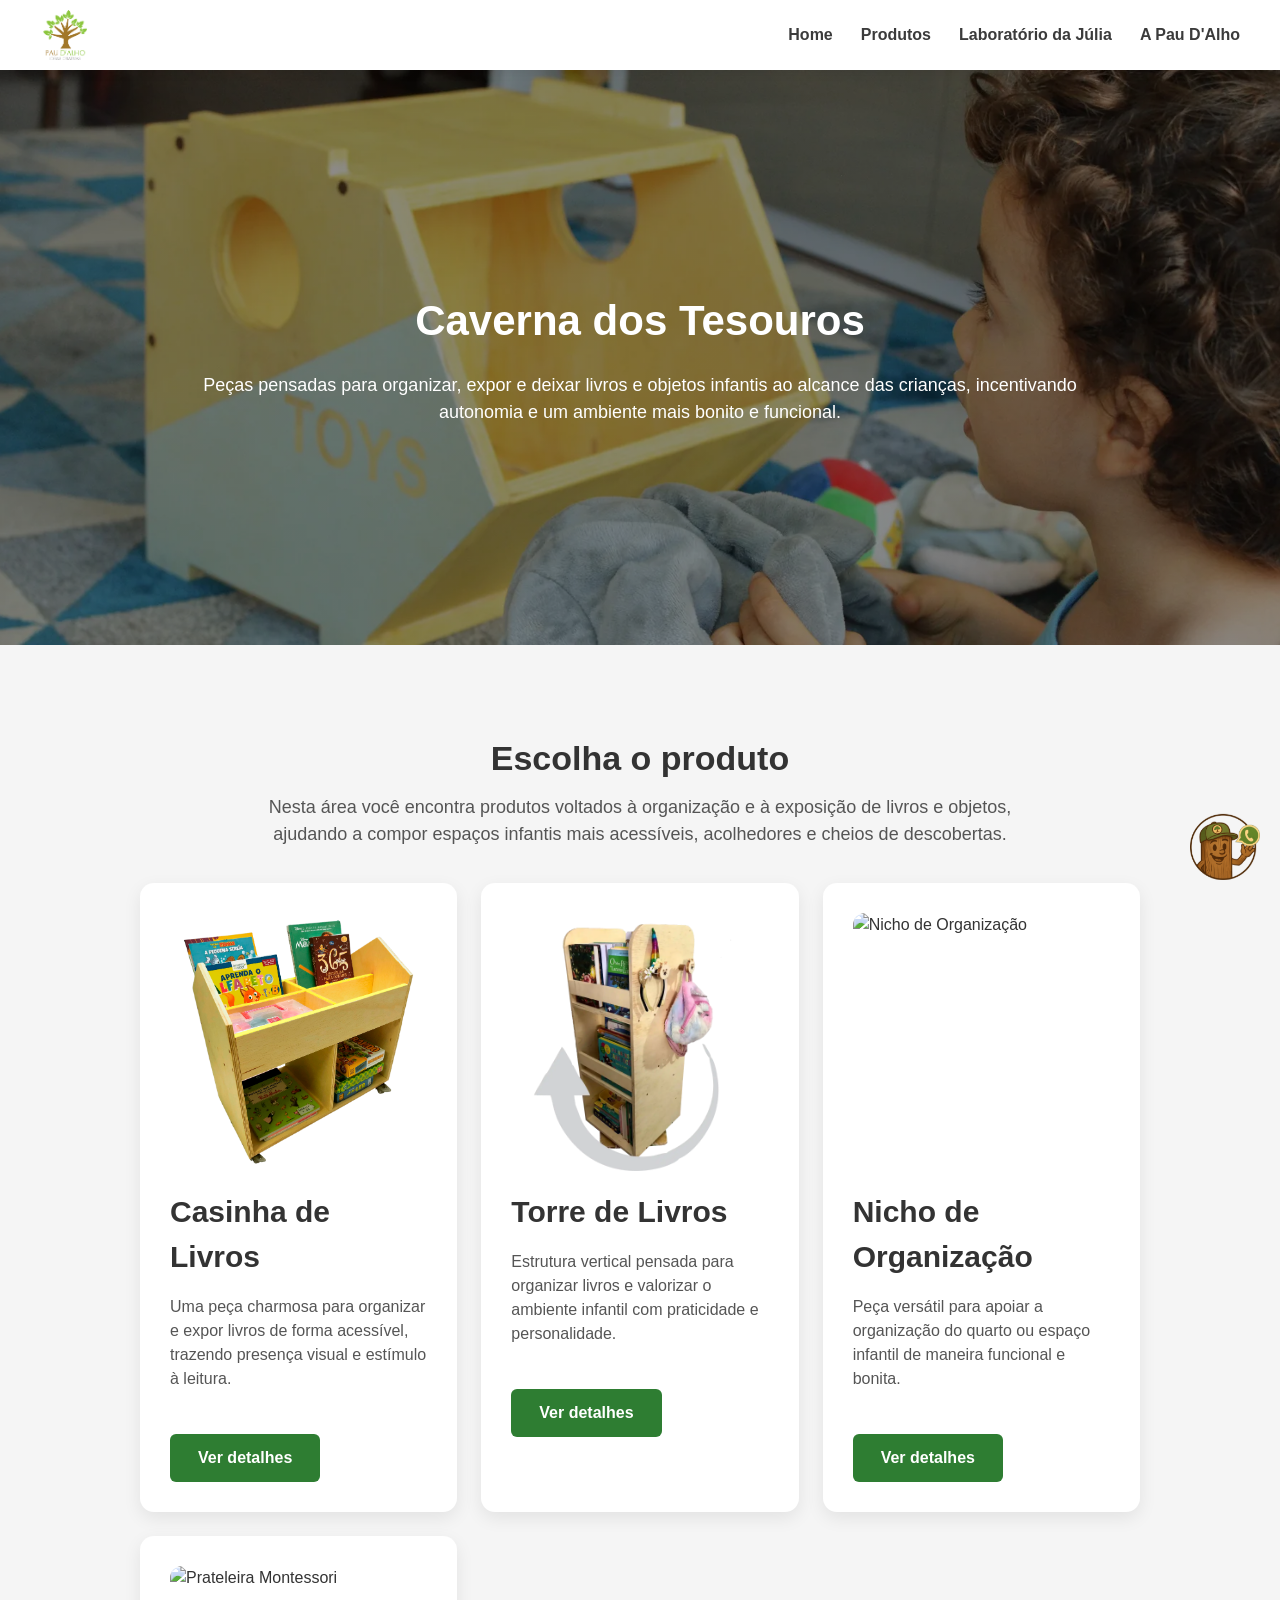
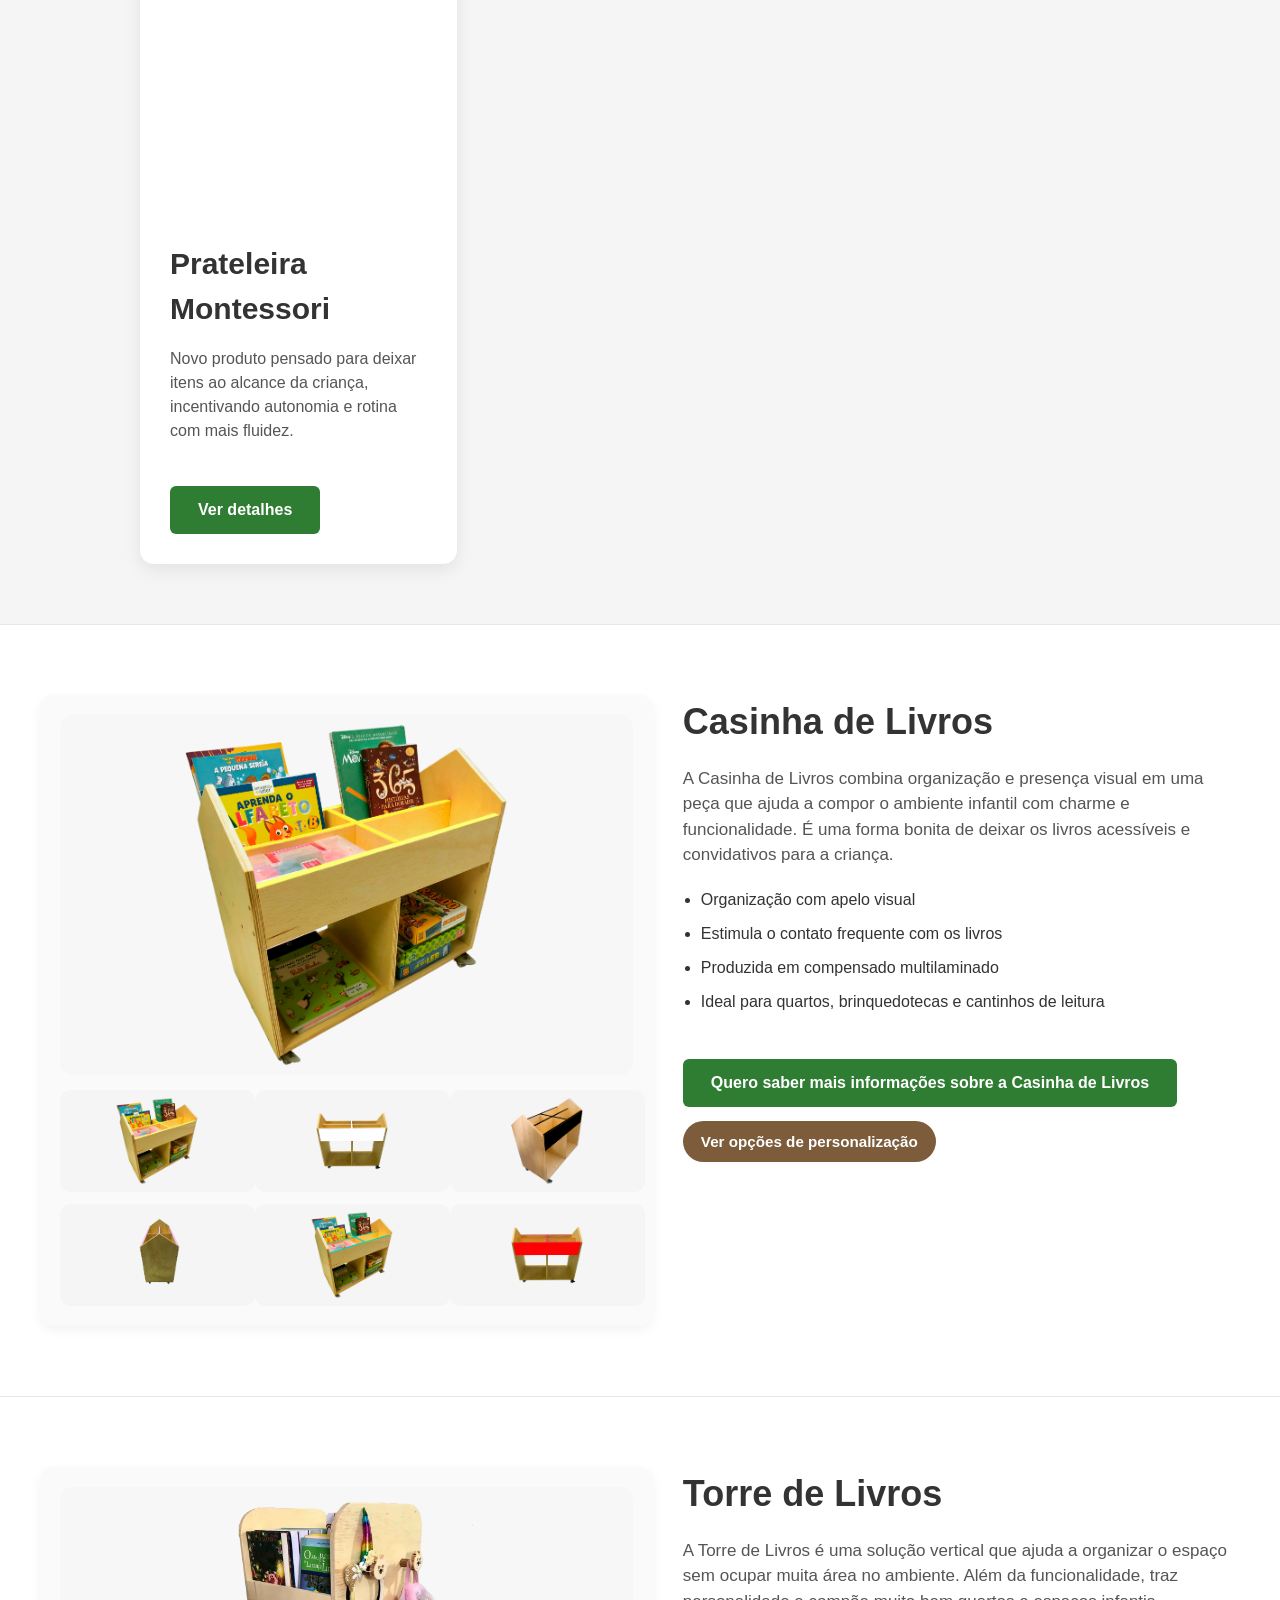
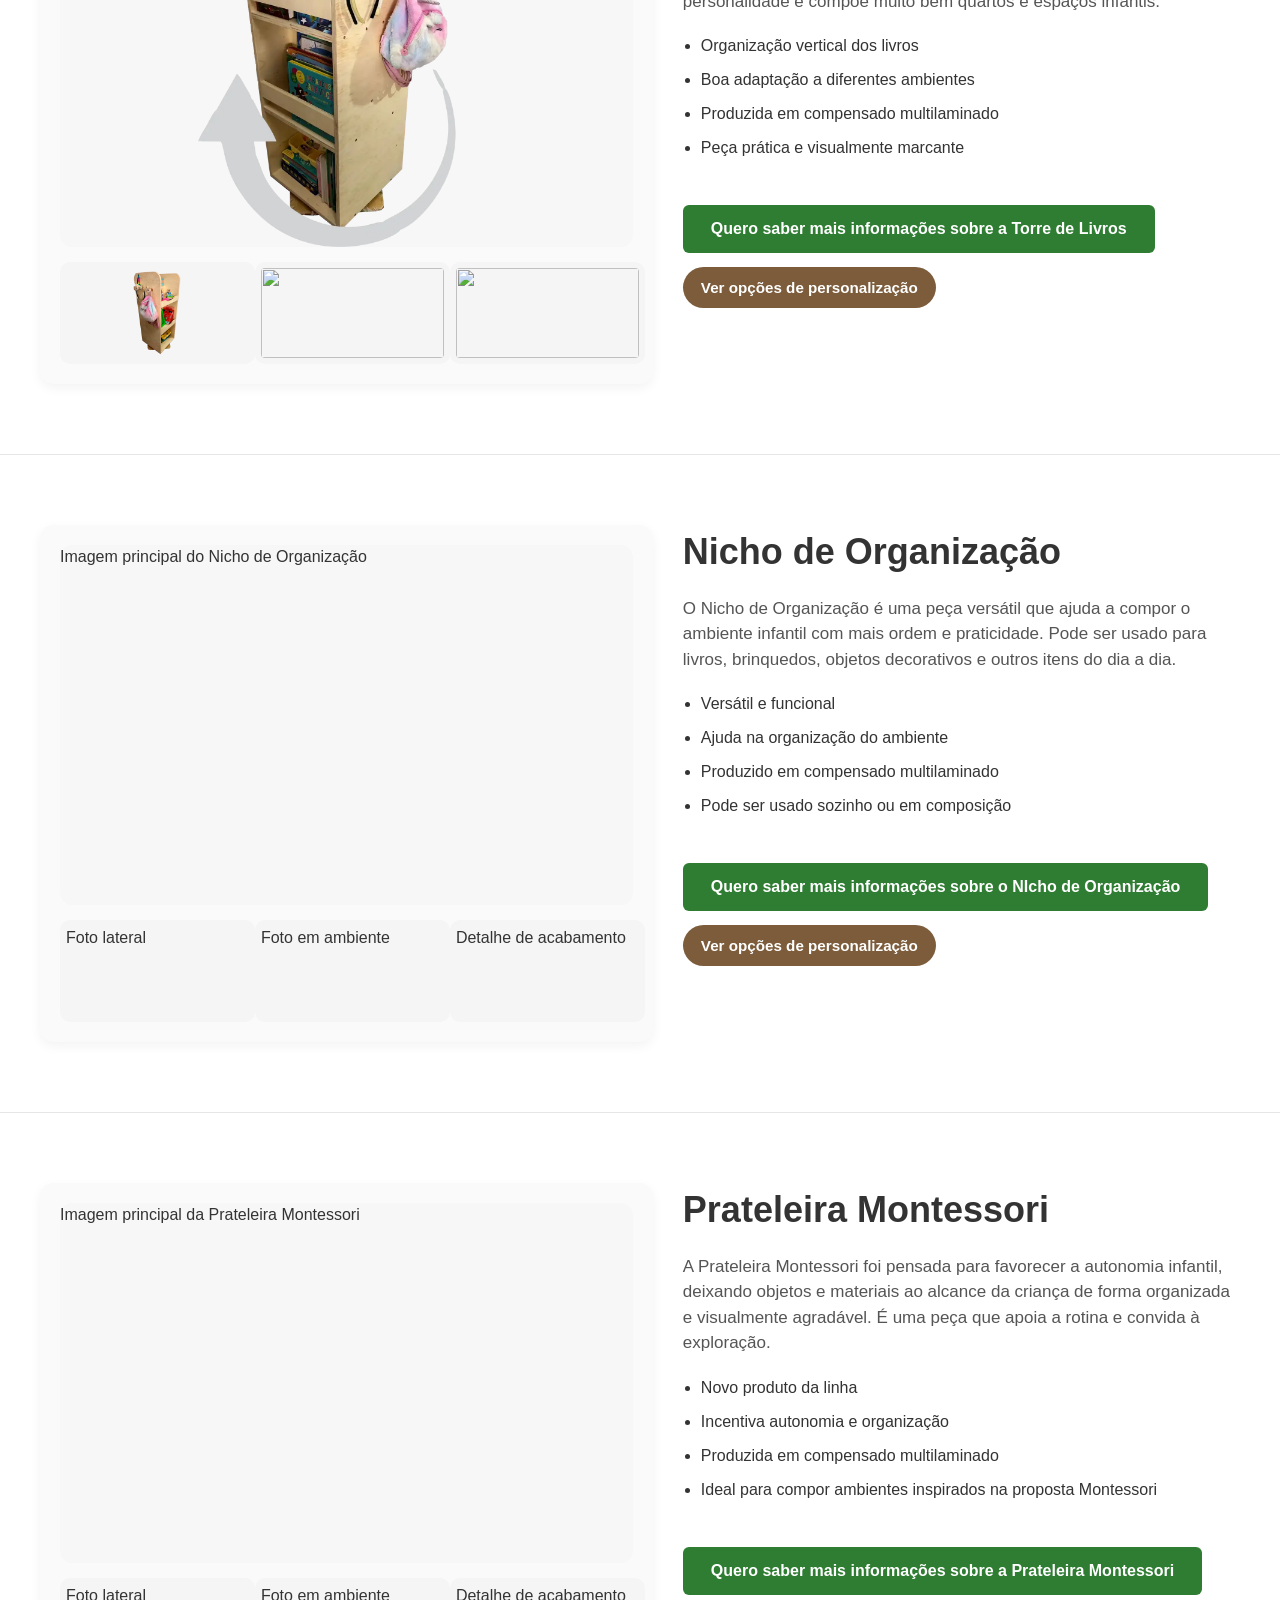
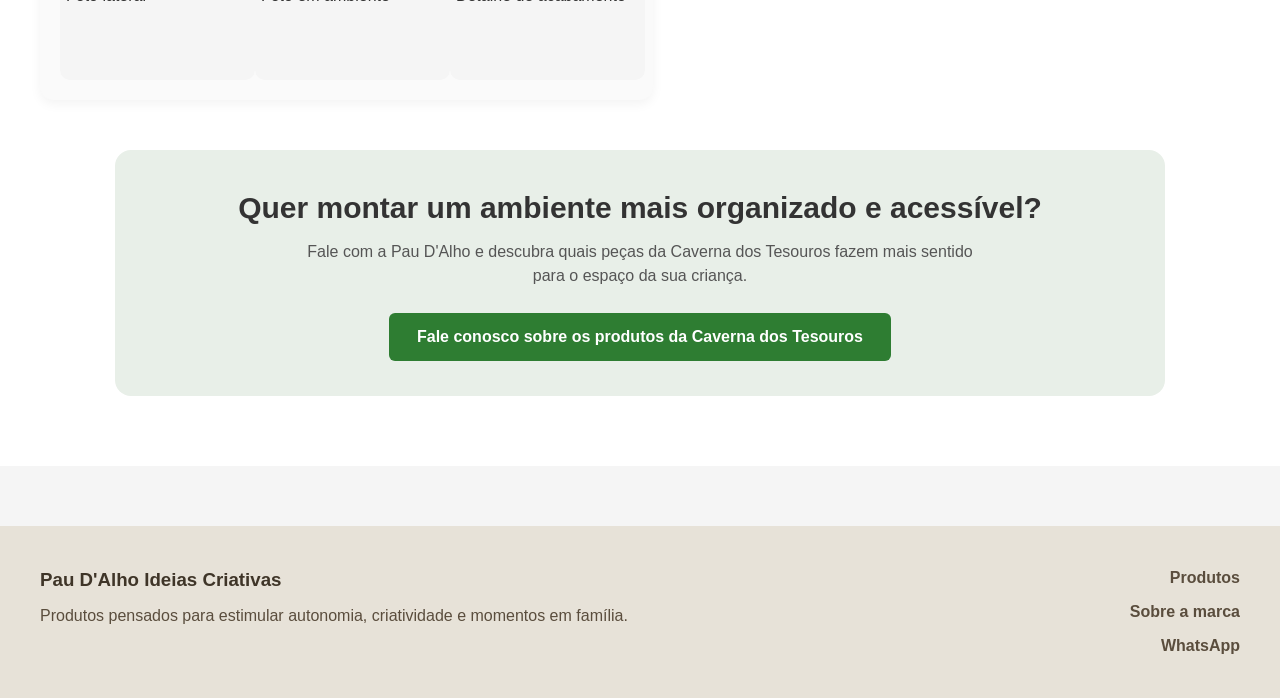
==== caverna.html @ 848c1960 "Update caverna.html" ====
<!DOCTYPE html>
<html lang="pt-BR">

<head>
<meta charset= "UTF-8">
<meta name="viewport" content="width=device-width, initial-scale=1.0">
<title>Caverna dos Tesouros | Pau D'Alho</title>
<link rel="stylesheet" href="assets/css/style.css">
</head>

<body>

<!-- INÍCIO: SUBSTITUI O HEADER ANTIGO -->
<div id="site-header"></div>
<!-- FIM: SUBSTITUI O HEADER ANTIGO -->

<section class="hero hero-caverna">
<div class="hero-texto">
  <h1>Caverna dos Tesouros</h1>
<p>Peças pensadas para organizar, expor e deixar livros e objetos infantis ao alcance das crianças, incentivando autonomia e um ambiente mais bonito e funcional.</p>
</section>

<section class="secao">
<h2>Escolha o produto</h2>
<p class="secao-intro">Nesta área você encontra produtos voltados à organização e à exposição de livros e objetos, ajudando a compor espaços infantis mais acessíveis, acolhedores e cheios de descobertas.</p>

<div class="grid-modelos">

<div class="modelo-card">
<img src="assets/images/caverna/casinha_livros.webp" alt="Casinha de Livros" class="modelo-img">
<h3>Casinha de Livros</h3>
<p>Uma peça charmosa para organizar e expor livros de forma acessível, trazendo presença visual e estímulo à leitura.</p>
<a class="botao" href="#casinha-livros">Ver detalhes</a>
</div>

<div class="modelo-card">
<img src="assets/images/caverna/torre_livros.webp" alt="Torre de Livros" class="modelo-img">
<h3>Torre de Livros</h3>
<p>Estrutura vertical pensada para organizar livros e valorizar o ambiente infantil com praticidade e personalidade.</p>
<a class="botao" href="#torre-livros">Ver detalhes</a>
</div>

<div class="modelo-card">
<img src="assets/images/caverna/nicho_organizacao.webp" alt="Nicho de Organização" class="modelo-img">
<h3>Nicho de Organização</h3>
<p>Peça versátil para apoiar a organização do quarto ou espaço infantil de maneira funcional e bonita.</p>
<a class="botao" href="#nicho-organizacao">Ver detalhes</a>
</div>

<div class="modelo-card">
<img src="assets/images/caverna/prateleira_montessori.webp" alt="Prateleira Montessori" class="modelo-img">
<h3>Prateleira Montessori</h3>
<p>Novo produto pensado para deixar itens ao alcance da criança, incentivando autonomia e rotina com mais fluidez.</p>
<a class="botao" href="#prateleira-montessori">Ver detalhes</a>
</div>

</div>
</section>

<section class="produto-detalhe" id="casinha-livros">
<div class="produto-container">

<div class="galeria">
<div class="galeria-principal">
  <img
  id="imagem-principal-casinha-livros"
  src="assets/images/caverna/casinha_livros_APam_vf.webp"
  alt="Casinha de Livros"
  </div>
</div>

<div class="galeria-miniaturas">
<img
  class="miniatura"
  src="assets/images/caverna/casinha_livros_APam_vf.webp"
  onclick="trocarImagem('imagem-principal-casinha-livros', 'assets/images/caverna/casinha_livros_APam_vf.webp')"
  alt="">  

<img
  class="miniatura"
  src="assets/images/caverna/casinha_livros_Rbr_vf.webp"
  onclick="trocarImagem('imagem-principal-casinha-livros', 'assets/images/caverna/casinha_livros_Rbr_vf.webp')"
  alt=""
>
  
<img
  class="miniatura"
  src="assets/images/caverna/casinha_livros_Rpt_vp.webp"
  onclick="trocarImagem('imagem-principal-casinha-livros', 'assets/images/caverna/casinha_livros_Rpt_vp.webp')"
  alt=""
>

<img
  class="miniatura"
  src="assets/images/caverna/casinha_livros_APros_vl.webp"
  onclick="trocarImagem('imagem-principal-casinha-livros', 'assets/images/caverna/casinha_livros_APros_vl.webp')"
  alt=""
>

<img
  class="miniatura"
  src="assets/images/caverna/casinha_livros_APvd_vf.webp"
  onclick="trocarImagem('imagem-principal-casinha-livros', 'assets/images/caverna/casinha_livros_APvd_vf.webp')"
  alt=""
>

<img
  class="miniatura"
  src="assets/images/caverna/casinha_livros_Rvm_vf.webp"
  onclick="trocarImagem('imagem-principal-casinha-livros', 'assets/images/caverna/casinha_livros_Rvm_vf.webp')"
  alt=""
>
</div>
</div>

<div class="produto-info">
<h2>Casinha de Livros</h2>
<p>A Casinha de Livros combina organização e presença visual em uma peça que ajuda a compor o ambiente infantil com charme e funcionalidade. É uma forma bonita de deixar os livros acessíveis e convidativos para a criança.</p>

<ul class="lista-destaques">
<li>Organização com apelo visual</li>
<li>Estimula o contato frequente com os livros</li>
<li>Produzida em compensado multilaminado</li>
<li>Ideal para quartos, brinquedotecas e cantinhos de leitura</li>
</ul>

<a class="botao" data-whatsapp="Olá! Quero saber mais informações sobre a Casinha de Livros.">
  Quero saber mais informações sobre a Casinha de Livros
</a>
  <button 
  class="btn-personalizacao"
  data-modal-title="Opções de personalização"
  data-modal-text="Este modelo pode receber diferentes combinações de acabamento, revestimento e fita de borda, permitindo que a peça converse melhor com o quarto da criança e com o estilo da sua casa."
  data-modal-list="Revestimentos coloridos;Fita de borda em cores selecionadas;Combinações conforme disponibilidade;Acabamento pensado para uso infantil"
>
  Ver opções de personalização
</button>  
</div>

</div>
</section>

<section class="produto-detalhe" id="torre-livros">
<div class="produto-container">

<div class="galeria">
<div class="galeria-principal">
  <img
  id="imagem-principal-torre-livros"
  src="assets/images/caverna/torre_livros.webp"
  alt="Torre de Livros">
  </div>

<div class="galeria-miniaturas">
<img
  class="miniatura"
  src="assets/images/caverna/torre_livros_det_ganchos.webp"
  onclick="trocarImagem('imagem-principal-torre-livros', 'assets/images/caverna/torre_livros_det_ganchos.webp')"
  alt="">  

<img
  class="miniatura"
  src="assets/images/caverna/torre_livros_det_lousa.webp"
  onclick="trocarImagem('imagem-principal-torre-livros', 'assets/images/caverna/torre_livros_det_lousa.webp')"
  alt=""
>
  
<img
  class="miniatura"
  src="assets/images/caverna/torre_livros_det_nichos.webp"
  onclick="trocarImagem('imagem-principal-torre-livros', 'assets/images/caverna/torre_livros_det_nichos.webp')"
  alt=""
>
</div>
</div>

<div class="produto-info">
<h2>Torre de Livros</h2>
<p>A Torre de Livros é uma solução vertical que ajuda a organizar o espaço sem ocupar muita área no ambiente. Além da funcionalidade, traz personalidade e compõe muito bem quartos e espaços infantis.</p>

<ul class="lista-destaques">
<li>Organização vertical dos livros</li>
<li>Boa adaptação a diferentes ambientes</li>
<li>Produzida em compensado multilaminado</li>
<li>Peça prática e visualmente marcante</li>
</ul>

<a class="botao" data-whatsapp="Olá! Quero saber mais informações sobre a Torre de Livros.">
  Quero saber mais informações sobre a Torre de Livros
</a>
  <button 
  class="btn-personalizacao"
  data-modal-title="Opções de personalização"
  data-modal-text="Este modelo pode receber revestimento mas proteções (guardas) dos livreiros, permitindo que a peça converse melhor com o quarto da criança e com o estilo da sua casa."
  data-modal-list="Revestimentos coloridos;Combinações conforme disponibilidade;Acabamento pensado para uso infantil"
>
  Ver opções de personalização
</button>  
</div>

</div>
</section>

<section class="produto-detalhe" id="nicho-organizacao">
<div class="produto-container">

<div class="galeria">
<div class="galeria-principal">Imagem principal do Nicho de Organização</div>

<div class="galeria-miniaturas">
<div class="miniatura">Foto lateral</div>
<div class="miniatura">Foto em ambiente</div>
<div class="miniatura">Detalhe de acabamento</div>
</div>
</div>

<div class="produto-info">
<h2>Nicho de Organização</h2>
<p>O Nicho de Organização é uma peça versátil que ajuda a compor o ambiente infantil com mais ordem e praticidade. Pode ser usado para livros, brinquedos, objetos decorativos e outros itens do dia a dia.</p>

<ul class="lista-destaques">
<li>Versátil e funcional</li>
<li>Ajuda na organização do ambiente</li>
<li>Produzido em compensado multilaminado</li>
<li>Pode ser usado sozinho ou em composição</li>
</ul>

<a class="botao" data-whatsapp="Olá! Quero saber mais informações sobre o Nicho de Organização.">
  Quero saber mais informações sobre o NIcho de Organização
</a>
  <button 
  class="btn-personalizacao"
  data-modal-title="Opções de personalização"
  data-modal-text="Este modelo pode receber diferentes combinações de acabamento, revestimento e fita de borda, permitindo que a peça converse melhor com o quarto da criança e com o estilo da sua casa."
  data-modal-list="Revestimentos coloridos;Fita de borda em cores selecionadas;Combinações conforme disponibilidade;Acabamento pensado para uso infantil"
>
  Ver opções de personalização
</button>  
</div>

</div>
</section>

<section class="produto-detalhe" id="prateleira-montessori">
<div class="produto-container">

<div class="galeria">
<div class="galeria-principal">Imagem principal da Prateleira Montessori</div>

<div class="galeria-miniaturas">
<div class="miniatura">Foto lateral</div>
<div class="miniatura">Foto em ambiente</div>
<div class="miniatura">Detalhe de acabamento</div>
</div>
</div>

<div class="produto-info">
<h2>Prateleira Montessori</h2>
<p>A Prateleira Montessori foi pensada para favorecer a autonomia infantil, deixando objetos e materiais ao alcance da criança de forma organizada e visualmente agradável. É uma peça que apoia a rotina e convida à exploração.</p>

<ul class="lista-destaques">
<li>Novo produto da linha</li>
<li>Incentiva autonomia e organização</li>
<li>Produzida em compensado multilaminado</li>
<li>Ideal para compor ambientes inspirados na proposta Montessori</li>
</ul>

<a class="botao" data-whatsapp="Olá! Quero saber mais informações sobre a Prateleira Montessori.">
  Quero saber mais informações sobre a Prateleira Montessori
</a>
 </div>
 
</div>

<div class="cta-final">
<h3>Quer montar um ambiente mais organizado e acessível?</h3>
<p>Fale com a Pau D'Alho e descubra quais peças da Caverna dos Tesouros fazem mais sentido para o espaço da sua criança.</p>
<a class="botao" data-whatsapp="Olá! Quero tirar algumas dúvidas sobre os Produtos da Caverna dos Tesouros.">
  Fale conosco sobre os produtos da Caverna dos Tesouros</a>
</div>
</section>

<!-- INÍCIO: SUBSTITUI O FOOTER ANTIGO -->
<div id="site-footer"></div>
<!-- FIM: SUBSTITUI O FOOTER ANTIGO -->
<!-- MODAL PERSONALIZAÇÃO -->
<div class="modal-personalizacao-overlay" id="modalPersonalizacao" aria-hidden="true">
  <div class="modal-personalizacao" role="dialog" aria-modal="true" aria-labelledby="modalPersonalizacaoTitulo">
    <button class="modal-personalizacao-fechar" id="fecharModalPersonalizacao" aria-label="Fechar">✕</button>

    <div class="modal-personalizacao-scroll">
      <div class="modal-personalizacao-conteudo">
        <span class="modal-personalizacao-tag">Personalização</span>
        <h3 id="modalPersonalizacaoTitulo">Opções de personalização</h3>

        <p class="modal-personalizacao-intro">
          Uma das maiores vantagens dos nossos produtos é a possibilidade de personalização. Isso ajuda a família a escolher uma versão mais alinhada ao estilo da casa e à proposta visual do ambiente.
        </p>

        <div class="modal-personalizacao-aviso">
          <strong>Regra de personalização:</strong>
          quando o produto possui <strong>revestimento</strong>, a <strong>fita de borda acompanha a mesma cor</strong>.
          Quando o produto é feito <strong>sem revestimento</strong>, a cor da <strong>fita de borda</strong> pode ser escolhida separadamente.
        </div>

        <div class="modal-bloco-cores">
          <h4>Opções de revestimento</h4>
          <p>Quando houver revestimento aplicado, estas são as cores disponíveis:</p>

          <div class="modal-swatches">
            <div class="modal-swatch">
              <div class="modal-swatch-cor" style="background:#7894db;"></div>
              <h5>Azul claro</h5>
            </div>

            <div class="modal-swatch">
              <div class="modal-swatch-cor" style="background:#e8a229;"></div>
              <h5>Amarelo alaranjado</h5>
            </div>

            <div class="modal-swatch">
              <div class="modal-swatch-cor cor-escura" style="background:#000000;"></div>
              <h5>Preto</h5>
            </div>

            <div class="modal-swatch">
              <div class="modal-swatch-cor cor-clara" style="background:#ffffff;"></div>
              <h5>Branco</h5>
            </div>

            <div class="modal-swatch">
              <div class="modal-swatch-cor" style="background:#c7417f;"></div>
              <h5>Rosa escuro</h5>
            </div>

            <div class="modal-swatch">
              <div class="modal-swatch-cor" style="background:#ab312a;"></div>
              <h5>Vermelho</h5>
            </div>
          </div>
        </div>

        <div class="modal-bloco-cores">
          <h4>Opções de fita de borda</h4>
          <p>Quando o produto for sem revestimento, estas são as cores disponíveis para a fita de borda:</p>

          <div class="modal-swatches">
            <div class="modal-swatch">
              <div class="modal-swatch-cor" style="background:#0060aa;"></div>
              <h5>Azul puro</h5>
            </div>

            <div class="modal-swatch">
              <div class="modal-swatch-cor" style="background:#f7df3c;"></div>
              <h5>Amarelo puro</h5>
            </div>

            <div class="modal-swatch">
              <div class="modal-swatch-cor cor-escura" style="background:#000000;"></div>
              <h5>Preto</h5>
            </div>

            <div class="modal-swatch">
              <div class="modal-swatch-cor cor-clara" style="background:#ffffff;"></div>
              <h5>Branco</h5>
            </div>

            <div class="modal-swatch">
              <div class="modal-swatch-cor" style="background:#cbb9c1;"></div>
              <h5>Rosa claro</h5>
            </div>

            <div class="modal-swatch">
              <div class="modal-swatch-cor" style="background:#83beb9;"></div>
              <h5>Verde</h5>
            </div>

            <div class="modal-swatch">
              <div class="modal-swatch-cor" style="background:#ab312a;"></div>
              <h5>Vermelho</h5>
            </div>
           
</div>
           <div class="modal-bloco-cores">
  <h4>Opção de lousa (quadro negro) - opção disponível somente para o produto Torre de Aprendizagem</h4>

  <p>
    A torre também pode receber a pintura do mural com tinta de quadro negro,
    transformando essa área em uma lousa funcional para desenho e escrita.
  </p>

  <p>
    Essa personalização traz ainda mais possibilidades de uso no dia a dia,
    incentivando a criatividade e a participação da criança nos momentos de
    brincadeira e rotina.
  </p>

  <div class="modal-personalizacao-aviso">
    A lousa pode ser combinada com qualquer acabamento: torre sem cor,
    com fita de borda ou com revestimento.
  </div>
          </div>
        </div>
      </div>
    </div>
  </div>
</div>
 <!-- WHATSAPP FLUTUANTE -->
<a class="whatsapp" data-whatsapp="Olá! Vim pela página Caverna dos Tesouros e quero saber mais sobre os produtos.">
  <img src="assets/images/interface/toco-whatsapp.png" alt="Falar no WhatsApp">
</a>

<script src="assets/js/script.js"></script>

</body>
</html>
---- assets/css/style.css ----
body{
  margin:0;
  font-family:Arial, Helvetica, sans-serif;
  background:#f5f5f5;
  color:#333;
  line-height:1.5;
}

/* HEADER */

.site-header {
  background: #ffffff;
  box-shadow: 0 2px 10px rgba(0, 0, 0, 0.08);
  position: sticky;
  top: 0;
  z-index: 1000;
}

.header-container {
  max-width: 1200px;
  margin: 0 auto;
  padding: 0 20px;
  display: flex;
  align-items: center;
  justify-content: space-between;
  min-height: 70px;
}

.logo {
  display: flex;
  align-items: center;
  text-decoration: none;
}

.logo img {
  width: 50px;
  height: 50px;
  object-fit: contain;
  display: block;
}

.site-nav ul {
  display: flex;
  align-items: center;
  gap: 28px;
  list-style: none;
  margin: 0;
  padding: 0;
}

.site-nav a {
  text-decoration: none;
  color: #3b3b3b;
  font-weight: 600;
}

.site-nav a:hover {
  opacity: 0.7;
}

.menu-toggle {
  display: none;
  background: none;
  border: none;
  font-size: 28px;
  cursor: pointer;
  color: #3b3b3b;
}

/* FOOTER */

.site-footer {
  background: #e7e2d8;
  padding: 40px 0;
  margin-top: 60px;
}

.footer-container {
  max-width: 1200px;
  margin: 0 auto;
  padding: 0 20px;
  display: flex;
  justify-content: space-between;
  align-items: flex-start;
  gap: 30px;
  flex-wrap: wrap;
}

.footer-brand h3 {
  margin: 0 0 10px 0;
  color: #3f3528;
}

.footer-brand p {
  color: #5a4d3d;
  margin: 0;
}

.footer-links {
  display: flex;
  flex-direction: column;
  gap: 10px;
  text-align: right;
}

.footer-links a {
  text-decoration: none;
  color: #5a4d3d;
  font-weight: 600;
  margin: 0;
}

.footer-links a:hover {
  color: #2f261d;
}

@media (max-width: 900px) {
  .menu-toggle {
    display: block;
  }

  .site-nav {
    display: none;
    position: absolute;
    top: 70px;
    right: 20px;
    background: #ffffff;
    box-shadow: 0 8px 20px rgba(0, 0, 0, 0.12);
    border-radius: 12px;
    padding: 15px;
    min-width: 240px;
  }

  .site-nav.active {
    display: block;
  }

  .site-nav ul {
    flex-direction: column;
    align-items: flex-start;
    gap: 12px;
  }

  .footer-container {
    flex-direction: column;
  }

  .footer-links {
    text-align: left;
  }
}

/* HERO */

.hero {

background-size: cover;
background-position: center 30%;

height: 55vh;

display: flex;
align-items: center;
justify-content: center;

text-align: center;
color: white;

padding: 40px;

}

/* HERO HOME */
.hero-home {
background-image: linear-gradient(
rgba(0,0,0,0.45),
rgba(0,0,0,0.45)
),
url('../images/hero-home.webp');
}
/* HERO PRODUTOS */
.hero-produtos {
background-image: linear-gradient(
rgba(0,0,0,0.45),
rgba(0,0,0,0.45)
),
url('../images/hero-produtos.webp');
}
/* HERO TORRE */
.hero-torres {
background-image: linear-gradient(
rgba(0,0,0,0.45),
rgba(0,0,0,0.45)
),
url('../images/hero-torres.webp');
}
/* HERO CLAREIRA */
.hero-clareira {
background-image: linear-gradient(
rgba(0,0,0,0.45),
rgba(0,0,0,0.45)
),
url('../images/hero-clareira.webp');
}
/* HERO CAVERNA */
.hero-caverna {
background-image: linear-gradient(
rgba(0,0,0,0.45),
rgba(0,0,0,0.45)
),
url('../images/hero-caverna.webp');
}
/* HERO TRILHA */
.hero-trilha {
background-image: linear-gradient(
rgba(0,0,0,0.45),
rgba(0,0,0,0.45)
),
url('../images/hero-trilha.webp');
}
/* HERO LABORATORIO */
.hero-laboratorio {
background-image: linear-gradient(
rgba(0,0,0,0.45),
rgba(0,0,0,0.45)
),
url('../images/hero-laboratorio.webp');
}
/* HERO SOBRE */
.hero-sobre {
background-image: linear-gradient(
rgba(0,0,0,0.45),
rgba(0,0,0,0.45)
),
url('../images/hero-sobre.webp');
}
.hero-texto{
  max-width: 900px;
  display: flex;
  flex-direction: column;
  align-items: center;
  justify-content: center;
}

.hero-texto h1{
  font-size: 42px;
  margin: 0 0 20px 0;
}

.hero-texto p{
  font-size: 18px;
  margin: 0;
}

/* BOTÕES */

.botao{
display:inline-block;
margin-top:25px;
padding:12px 28px;
background:#2e7d32;
color:white;
text-decoration:none;
border-radius:6px;
font-weight:600;
transition:0.2s;
}

.botao:hover{
opacity:0.92;
}

.botao-secundario{
display:inline-block;
margin-top:12px;
padding:10px 22px;
background:#ffffff;
color:#2e7d32;
text-decoration:none;
border-radius:6px;
font-weight:600;
border:2px solid #2e7d32;
transition:0.2s;
}

.botao-secundario:hover{
background:#f0f7f0;
}

/* SEÇÕES */

.categorias,
.secao{
padding:60px 20px;
text-align:center;
}

.secao{
max-width:1200px;
margin:auto;
}

.secao h2{
font-size:34px;
margin-bottom:10px;
}

.secao-intro{
max-width:760px;
margin:0 auto 35px auto;
font-size:18px;
color:#555;
}

/* GRID */

.grid{
display:grid;
grid-template-columns:repeat(auto-fit,minmax(220px,1fr));
gap:20px;
max-width:1100px;
margin:auto;
}

.grid-modelos{
display:grid;
grid-template-columns:repeat(auto-fit,minmax(280px,1fr));
gap:24px;
max-width:1000px;
margin:30px auto 0 auto;
}

.grid-info{
display:grid;
grid-template-columns:repeat(auto-fit,minmax(240px,1fr));
gap:20px;
max-width:1100px;
margin:30px auto 0 auto;
}

/* CARDS */

.card{
background:white;
padding:30px;
border-radius:10px;
box-shadow:0 4px 12px rgba(0,0,0,0.08);
text-decoration:none;
color:#333;
transition:0.2s;
}

.card:hover{
transform:translateY(-5px);
}

.card h3{
margin-top:0;
font-size:28px;
}

.card p{
margin-bottom:0;
}

.modelo-card{
background:white;
padding:30px;
border-radius:14px;
box-shadow:0 6px 18px rgba(0,0,0,0.08);
text-align:left;
}

.modelo-card h3{
margin-top:0;
font-size:30px;
margin-bottom:10px;
}

.modelo-card p{
color:#555;
margin-bottom:18px;
}

.modelo-placeholder{
width:100%;
height:240px;
background:#e9e9e9;
border-radius:12px;
display:flex;
align-items:center;
justify-content:center;
font-weight:700;
color:#777;
margin-bottom:20px;
text-align:center;
padding:20px;
box-sizing:border-box;
}
.modelo-img{
  width: 100%;
  max-width: 260px;
  aspect-ratio: 1 / 1;
  object-fit: cover;
  border-radius: 12px;
  display: block;
  margin: 0 auto 18px auto;
}
/* novos cards adicionados */
.card-area {
  padding: 18px;
  text-align: center;
  overflow: hidden;
}

.card-area-img {
  width: 100%;
  aspect-ratio: 1 / 1;
  object-fit: cover;
  border-radius: 10px;
  display: block;
  margin-bottom: 18px;
}

.card-area h3 {
  font-size: 24px;
  margin: 0 0 10px 0;
}

.card-area p {
  margin: 0;
  color: #555;
}
/* ^ novos cards adicionados */

/* DETALHE PRODUTO */

.produto-detalhe{
padding:70px 20px;
background:#ffffff;
border-top:1px solid #e6e6e6;
}

.produto-container{
max-width:1200px;
margin:auto;
display:grid;
grid-template-columns:1.1fr 1fr;
gap:30px;
align-items:start;
}

.galeria{
background:#fafafa;
border-radius:14px;
padding:20px;
box-shadow:0 4px 12px rgba(0,0,0,0.05);
}

.galeria-principal{
width:100%;
height:360px;
background:#f7f7f7;
border-radius:12px;
margin-bottom:15px;
}

.galeria-principal img{
  width:100%;
  height:100%;
  object-fit:contain;
  display:block;
}

.galeria-miniaturas{
display:grid;
grid-template-columns:repeat(3,1fr);
gap:12px;
}

.miniatura{
  width:100%;
  height:90px;
  object-fit:contain;
  background:#f5f5f5;
  border-radius:10px;
  cursor:pointer;
  padding:6px;
  display:block;
}

.galeria,
.produto-info{
  min-width:0;
}

.produto-info{
text-align:left;
}

.produto-info h2{
font-size:36px;
margin-top:0;
margin-bottom:10px;
}

.produto-info p{
color:#555;
font-size:17px;
}

.lista-destaques{
padding-left:18px;
margin:20px 0;
}

.lista-destaques li{
margin-bottom:10px;
}

@media (max-width: 900px){
  .produto-container{
    grid-template-columns:1fr;
  }
}

/* PREÇO PRODUTOS */
.produto-info .preco{
  font-size:18px;
  font-weight:700;
  color:#2e7d32;
  margin:0 0 4px 0;
  line-height:1.2;
}

.produto-info .preco-info{
  font-size:13px;
  color:#666;
  margin:0;
  line-height:1.4;
}
/* FICHA TÉCNICA */
.ficha-tecnica{
  max-width:1100px;
  margin:40px auto 0;
  padding:0 20px;
}

.ficha-tecnica h3{
  text-align:center;
  margin-bottom:18px;
  font-size:22px;
}

.ficha-tecnica ul{
  list-style:none;
  padding:0;
  margin:0;
  font-size:13px;
}

.ficha-tecnica li{
  display:grid;
  grid-template-columns:150px 1fr;
  gap:20px;
  padding:4px 0;
  border-bottom:1px solid #eeeeee;
  line-height:1.35;
}

.ficha-tecnica strong{
  font-weight:600;
  color:#333;
}
/* MODAL PERSONALIZAÇÃO */
/* MODAL DE PERSONALIZAÇÃO */

.modal-personalizacao-overlay {
  position: fixed;
  inset: 0;
  background: rgba(34, 29, 22, 0.58);
  display: flex;
  align-items: center;
  justify-content: center;
  padding: 20px;
  opacity: 0;
  visibility: hidden;
  pointer-events: none;
  transition: opacity 0.25s ease, visibility 0.25s ease;
  z-index: 9999;
}

.modal-personalizacao-overlay.ativo {
  opacity: 1;
  visibility: visible;
  pointer-events: auto;
}

.modal-personalizacao {
  position: relative;
  width: 100%;
  max-width: 760px;
  max-height: 88vh;
  background: #fffdf8;
  border-radius: 24px;
  border: 1px solid rgba(126, 101, 72, 0.14);
  box-shadow: 0 20px 50px rgba(0, 0, 0, 0.18);
  transform: translateY(14px) scale(0.98);
  transition: transform 0.25s ease;
  overflow: hidden;
}

.modal-personalizacao-overlay.ativo .modal-personalizacao {
  transform: translateY(0) scale(1);
}

.modal-personalizacao-scroll {
  max-height: 88vh;
  overflow-y: auto;
  padding: 32px 26px 28px;
}

.modal-personalizacao-fechar {
  position: absolute;
  top: 14px;
  right: 14px;
  width: 38px;
  height: 38px;
  border: none;
  border-radius: 50%;
  background: #efe4d2;
  color: #5f4a35;
  font-size: 18px;
  cursor: pointer;
  z-index: 2;
  transition: transform 0.2s ease, background 0.2s ease;
}

.modal-personalizacao-fechar:hover {
  transform: scale(1.05);
  background: #e6d6c2;
}

.modal-personalizacao-tag {
  display: inline-block;
  margin-bottom: 12px;
  padding: 6px 12px;
  border-radius: 999px;
  background: #efe4d2;
  color: #6a5138;
  font-size: 0.85rem;
  font-weight: 600;
}

.modal-personalizacao-conteudo h3 {
  margin: 0 0 14px;
  font-size: 1.8rem;
  line-height: 1.2;
  color: #4e3b2a;
}

.modal-personalizacao-intro {
  margin: 0 0 20px;
  line-height: 1.65;
  color: #5c5248;
}

.modal-personalizacao-aviso {
  background: #f7f2ea;
  border-left: 5px solid #b78752;
  padding: 16px 18px;
  border-radius: 12px;
  margin: 0 0 28px;
  color: #4f463f;
  line-height: 1.6;
}

.modal-bloco-cores {
  margin-top: 24px;
}

.modal-bloco-cores h4 {
  margin: 0 0 8px;
  font-size: 1.2rem;
  color: #4e3b2a;
}

.modal-bloco-cores p {
  margin: 0 0 16px;
  color: #5c5248;
  line-height: 1.5;
}

.modal-swatches {
  display: grid;
  grid-template-columns: repeat(auto-fit, minmax(120px, 1fr));
  gap: 14px;
}

.modal-swatch {
  background: #ffffff;
  border: 1px solid rgba(126, 101, 72, 0.12);
  border-radius: 14px;
  padding: 12px 10px;
  text-align: center;
  box-shadow: 0 6px 18px rgba(0, 0, 0, 0.04);
}

.modal-swatch-cor {
  width: 100%;
  height: 42px;
  border-radius: 10px;
  margin-bottom: 10px;
}

.modal-swatch-cor.cor-clara {
  border: 1px solid #ddd;
}

.modal-swatch h5 {
  margin: 0;
  font-size: 0.92rem;
  line-height: 1.3;
  color: #4f463f;
  font-weight: 600;
}

.btn-personalizacao {
  display: inline-flex;
  align-items: center;
  justify-content: center;
  margin-top: 14px;
  padding: 12px 18px;
  border: none;
  border-radius: 999px;
  background: #7c5c3b;
  color: #ffffff;
  font-size: 0.95rem;
  font-weight: 600;
  cursor: pointer;
  transition: transform 0.2s ease, background 0.2s ease;
}

.btn-personalizacao:hover {
  transform: translateY(-1px);
  background: #6d5033;
}

@media (max-width: 768px) {
  .modal-personalizacao {
    max-width: 100%;
    max-height: 90vh;
    border-radius: 20px;
  }

  .modal-personalizacao-scroll {
    padding: 26px 18px 22px;
  }

  .modal-personalizacao-conteudo h3 {
    font-size: 1.45rem;
    padding-right: 36px;
  }

  .modal-swatches {
    grid-template-columns: repeat(2, minmax(0, 1fr));
    gap: 12px;
  }

  .modal-swatch-cor {
    height: 36px;
  }

  .btn-personalizacao {
    width: 100%;
  }
}

/* CTA FINAL */

.cta-final{
max-width:1000px;
margin:50px auto 0 auto;
background:#e8efe8;
padding:35px 25px;
border-radius:16px;
text-align:center;
}

.cta-final h3{
font-size:30px;
margin-top:0;
margin-bottom:10px;
}

.cta-final p{
max-width:680px;
margin:0 auto;
color:#555;
}


/* WHATSAPP */

.whatsapp{
position:fixed;
bottom:20px;
right:20px;
z-index:1200;
}

.whatsapp img{
width:70px;
display:block;
}
/* FORM NEWSLETTER*/
.newsletter-home{

background:#e8efe8;
padding:60px 20px;
text-align:center;

}

.newsletter-home h2{

font-size:28px;
margin-bottom:10px;

}

.newsletter-home p{

color:#555;
margin-bottom:25px;

}

.form-newsletter-home{

max-width:700px;
margin:0 auto;

}

.newsletter-grid{

display:flex;
justify-content:center;
gap:10px;
flex-wrap:wrap;

}

.newsletter-grid input{

padding:12px;
border:1px solid #ccc;
border-radius:6px;
min-width:220px;

}

.newsletter-grid button{

padding:12px 20px;

}

.checkbox-news{

margin-top:15px;
font-size:14px;
color:#555;

}
/* MOBILE */

@media(max-width:900px){

.produto-container{
grid-template-columns:1fr;
}

.produto-info{
text-align:center;
}

.lista-destaques{
text-align:left;
display:inline-block;
}

}

@media(max-width:768px){

.hero{
padding:60px 20px;
}

.hero h1{
font-size:30px;
}

.hero p,
.secao-intro{
font-size:16px;
}

.secao h2,
.produto-info h2{
font-size:28px;
}

.modelo-placeholder{
height:200px;
}

.galeria-principal{
height:260px;
}

.galeria-miniaturas{
grid-template-columns:1fr 1fr 1fr;
}

.miniatura{
height:80px;
font-size:12px;
}

.swatches{
grid-template-columns:repeat(2,1fr);
}

.whatsapp{
  position: fixed;
  bottom: 20px;
  right: 20px;
  z-index: 1200;
}

.whatsapp img{
  width: 70px;
  display: block;
}

@media(max-width:768px){
  .whatsapp img{
    width: 60px;
  }
}
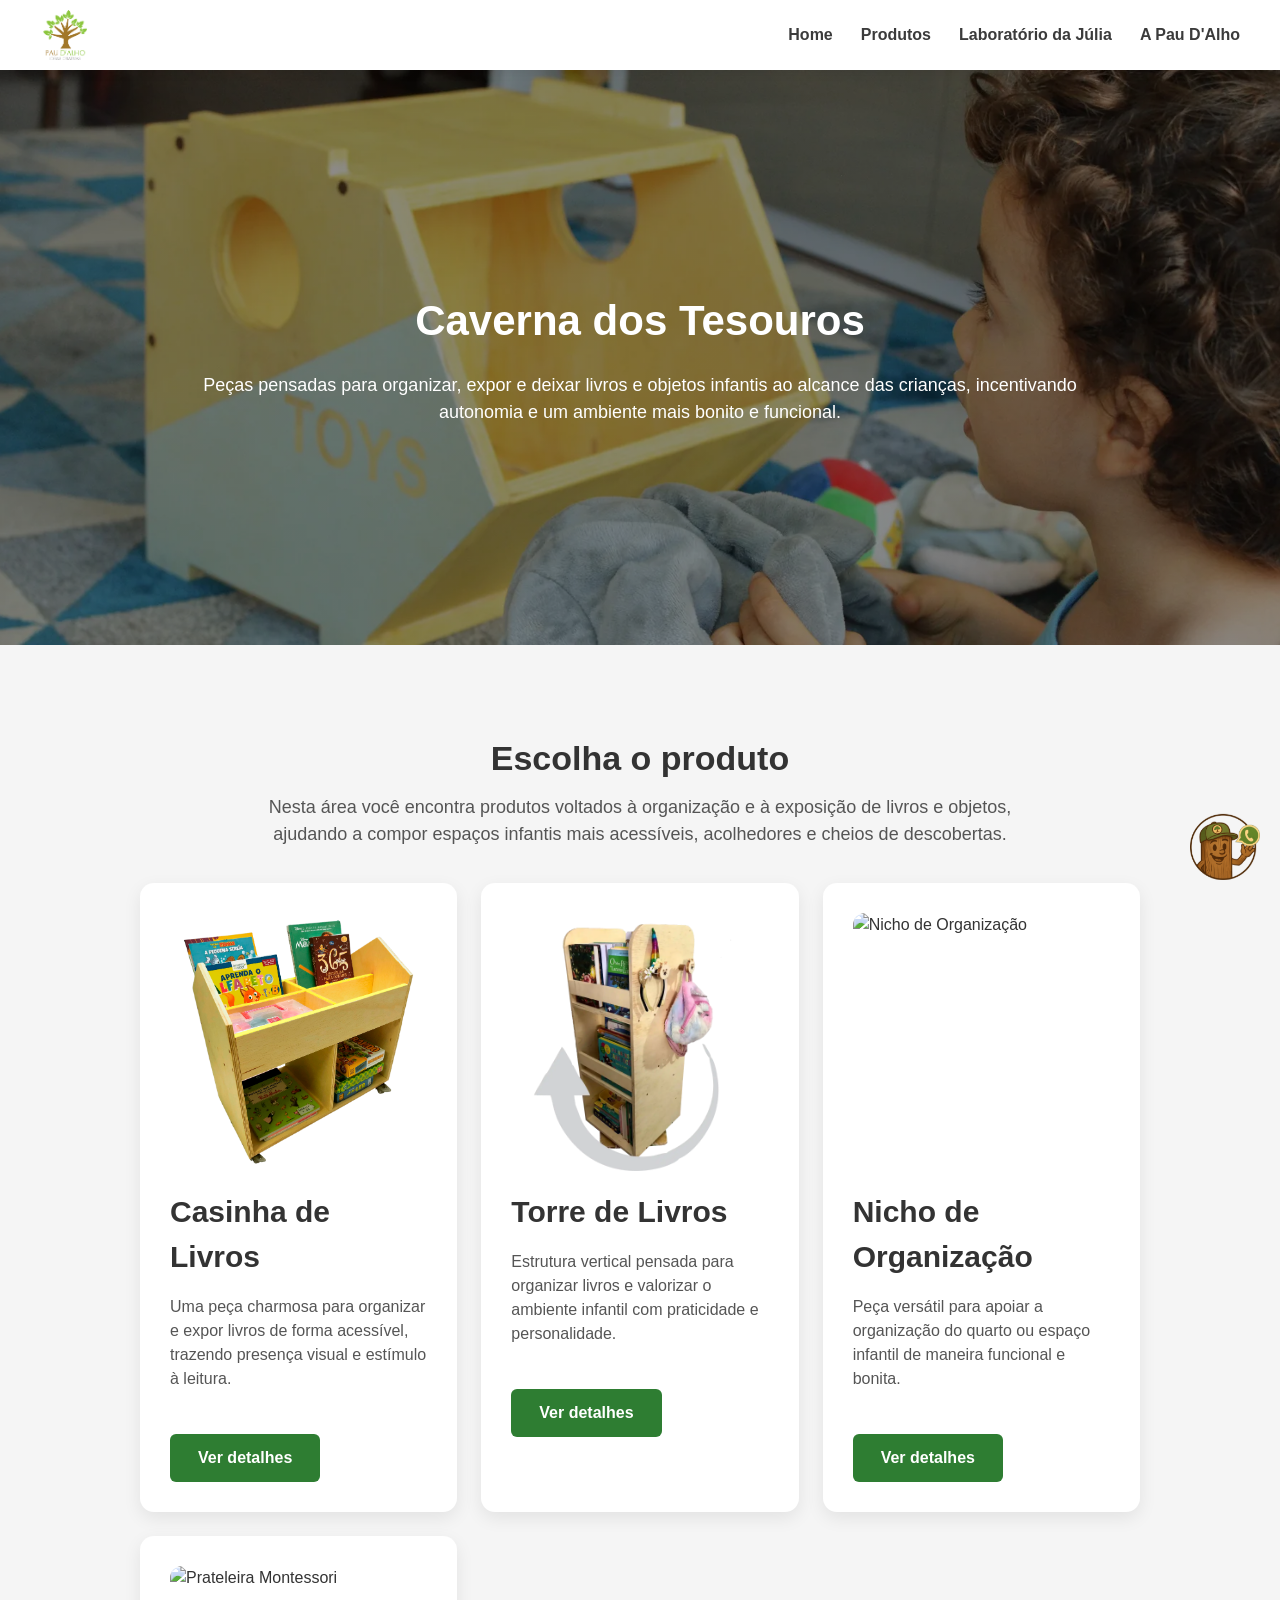
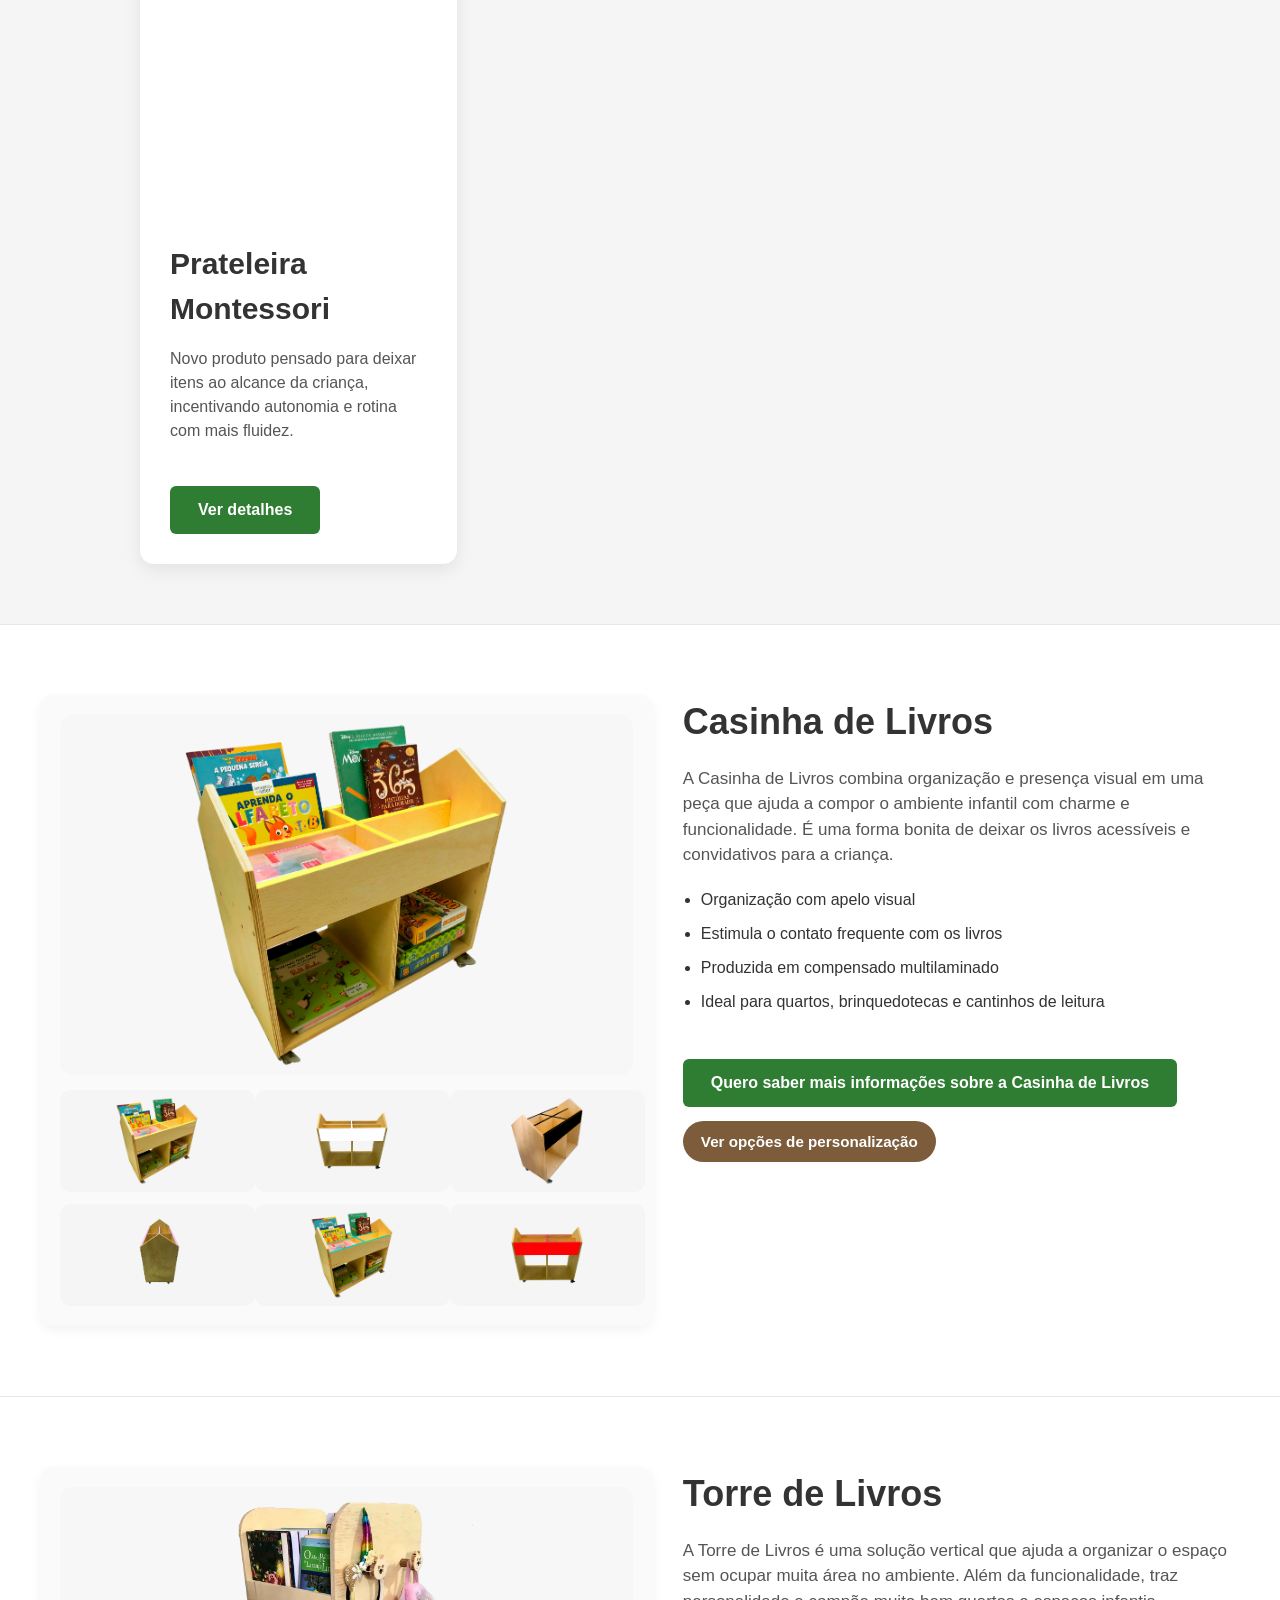
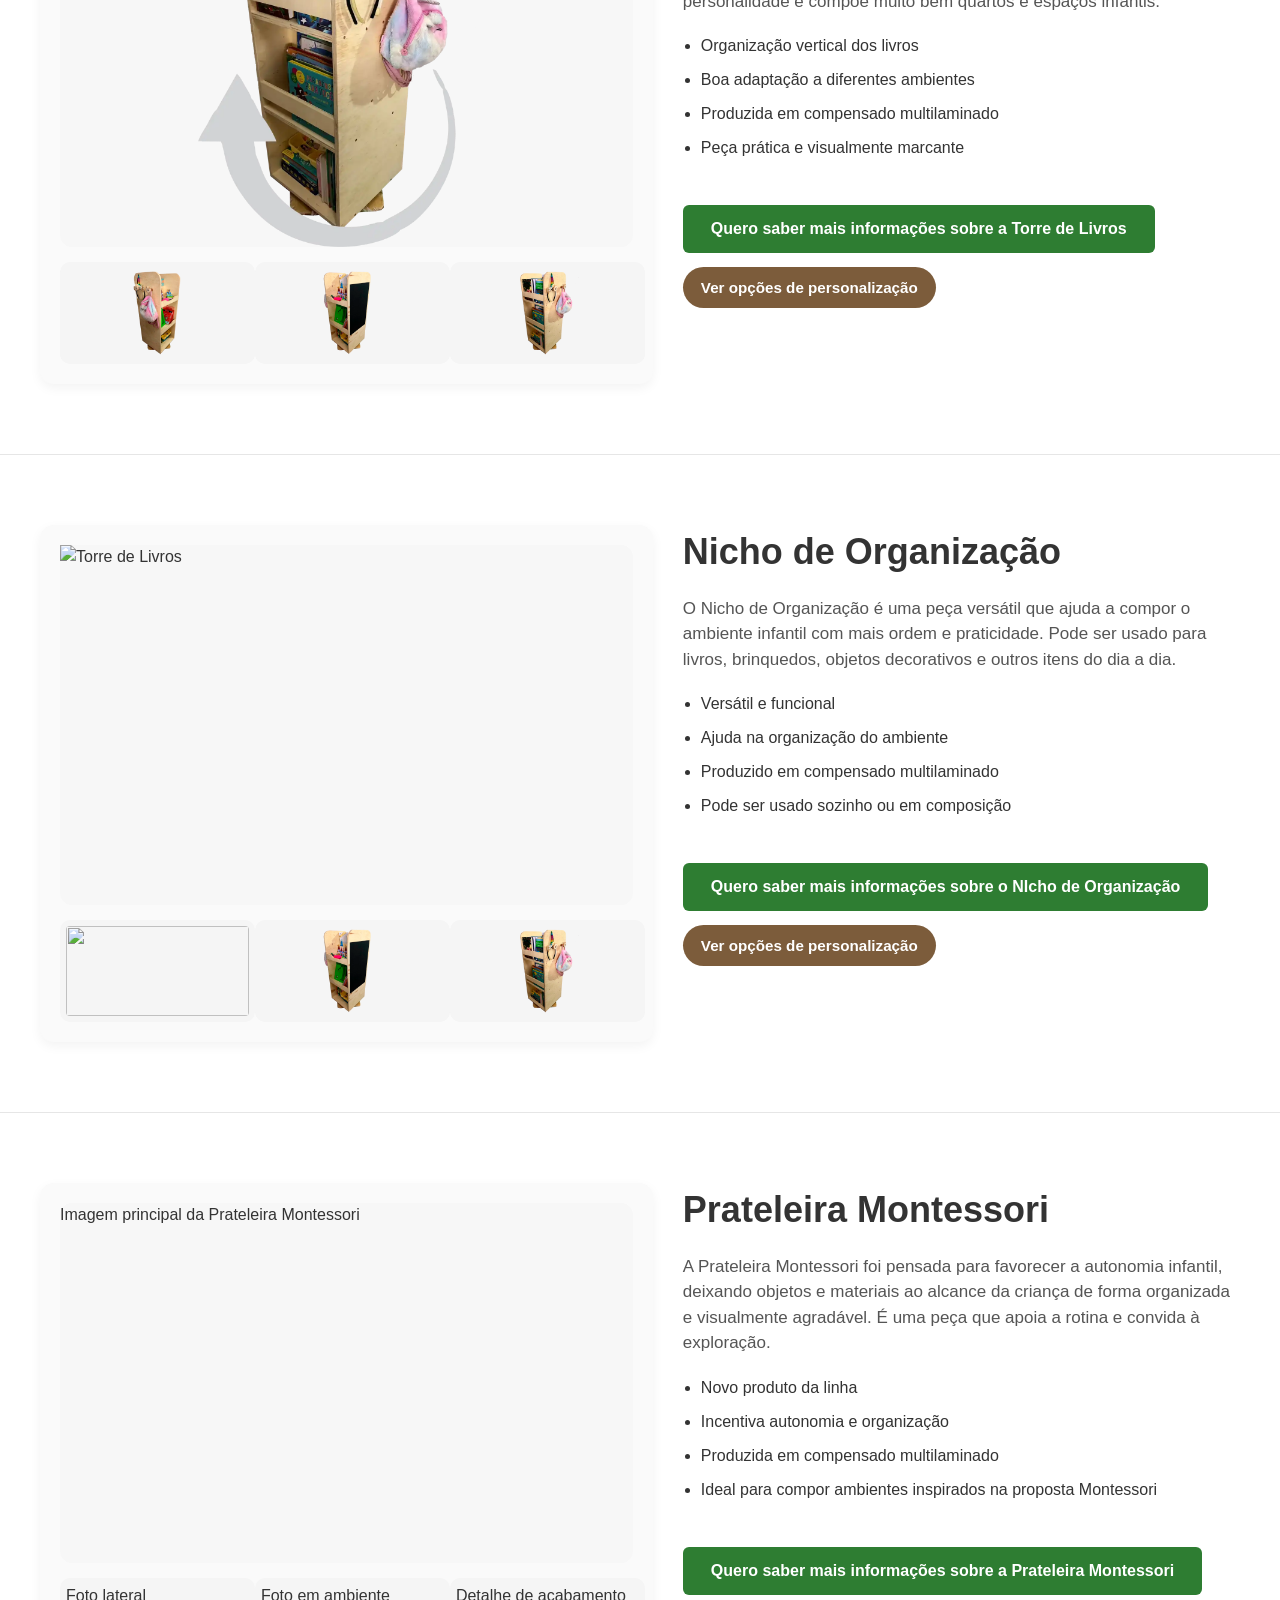
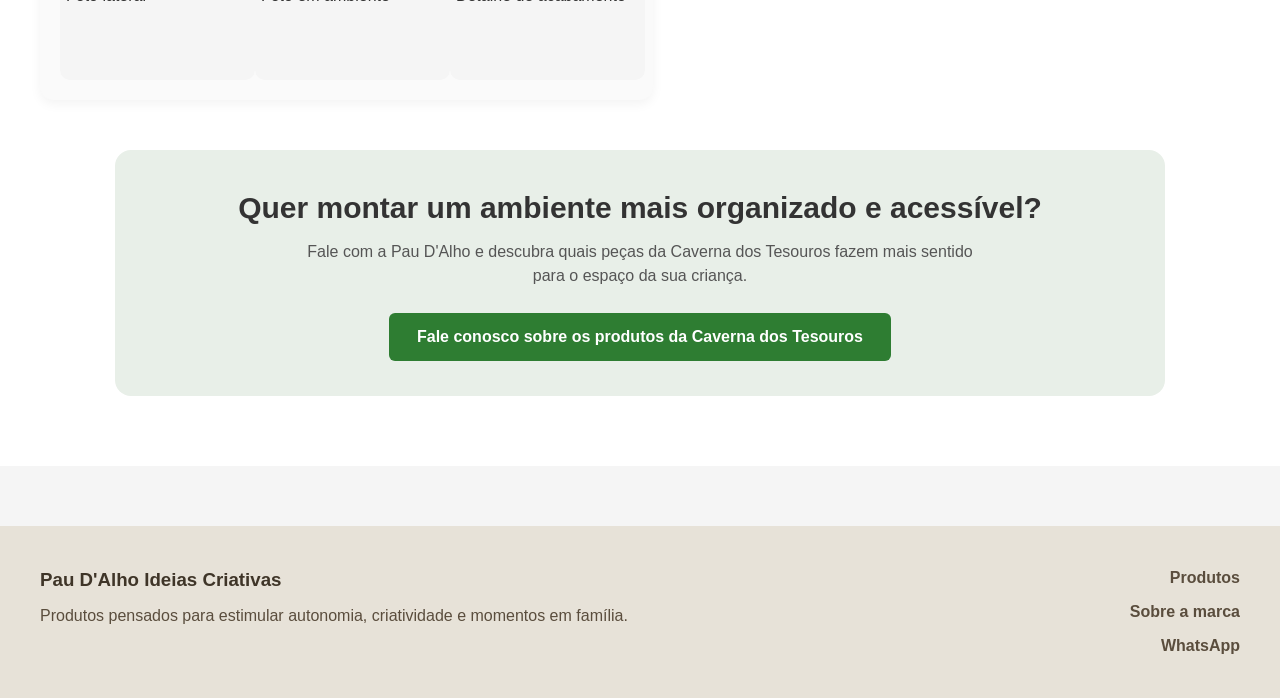
==== commit 47730c60: "Update caverna.html" ====
--- a/caverna.html
+++ b/caverna.html
@@ -205,12 +205,32 @@
 <div class="produto-container">
 
 <div class="galeria">
-<div class="galeria-principal">Imagem principal do Nicho de Organização</div>
+<div class="galeria-principal"><img
+  id="imagem-principal-nicho"
+  src="assets/images/caverna/nicho_organizacao.webp"
+  alt="Torre de Livros">
+  </div>
 
 <div class="galeria-miniaturas">
-<div class="miniatura">Foto lateral</div>
-<div class="miniatura">Foto em ambiente</div>
-<div class="miniatura">Detalhe de acabamento</div>
+<img
+  class="miniatura"
+  src="assets/images/caverna/nicho_organizacao01.webp"
+  onclick="trocarImagem('imagem-principal-nicho', 'assets/images/caverna/nicho_organizacao01.webp')"
+  alt="">  
+
+<img
+  class="miniatura"
+  src="assets/images/caverna/torre_livros_det_lousa.webp"
+  onclick="trocarImagem('imagem-principal-nicho', 'assets/images/caverna/nicho_organizacao02.webp')"
+  alt=""
+>
+  
+<img
+  class="miniatura"
+  src="assets/images/caverna/torre_livros_det_nichos.webp"
+  onclick="trocarImagem('imagem-principal-nicho', 'assets/images/caverna/nicho_organizacao03.webp')"
+  alt=""
+>
 </div>
 </div>
 
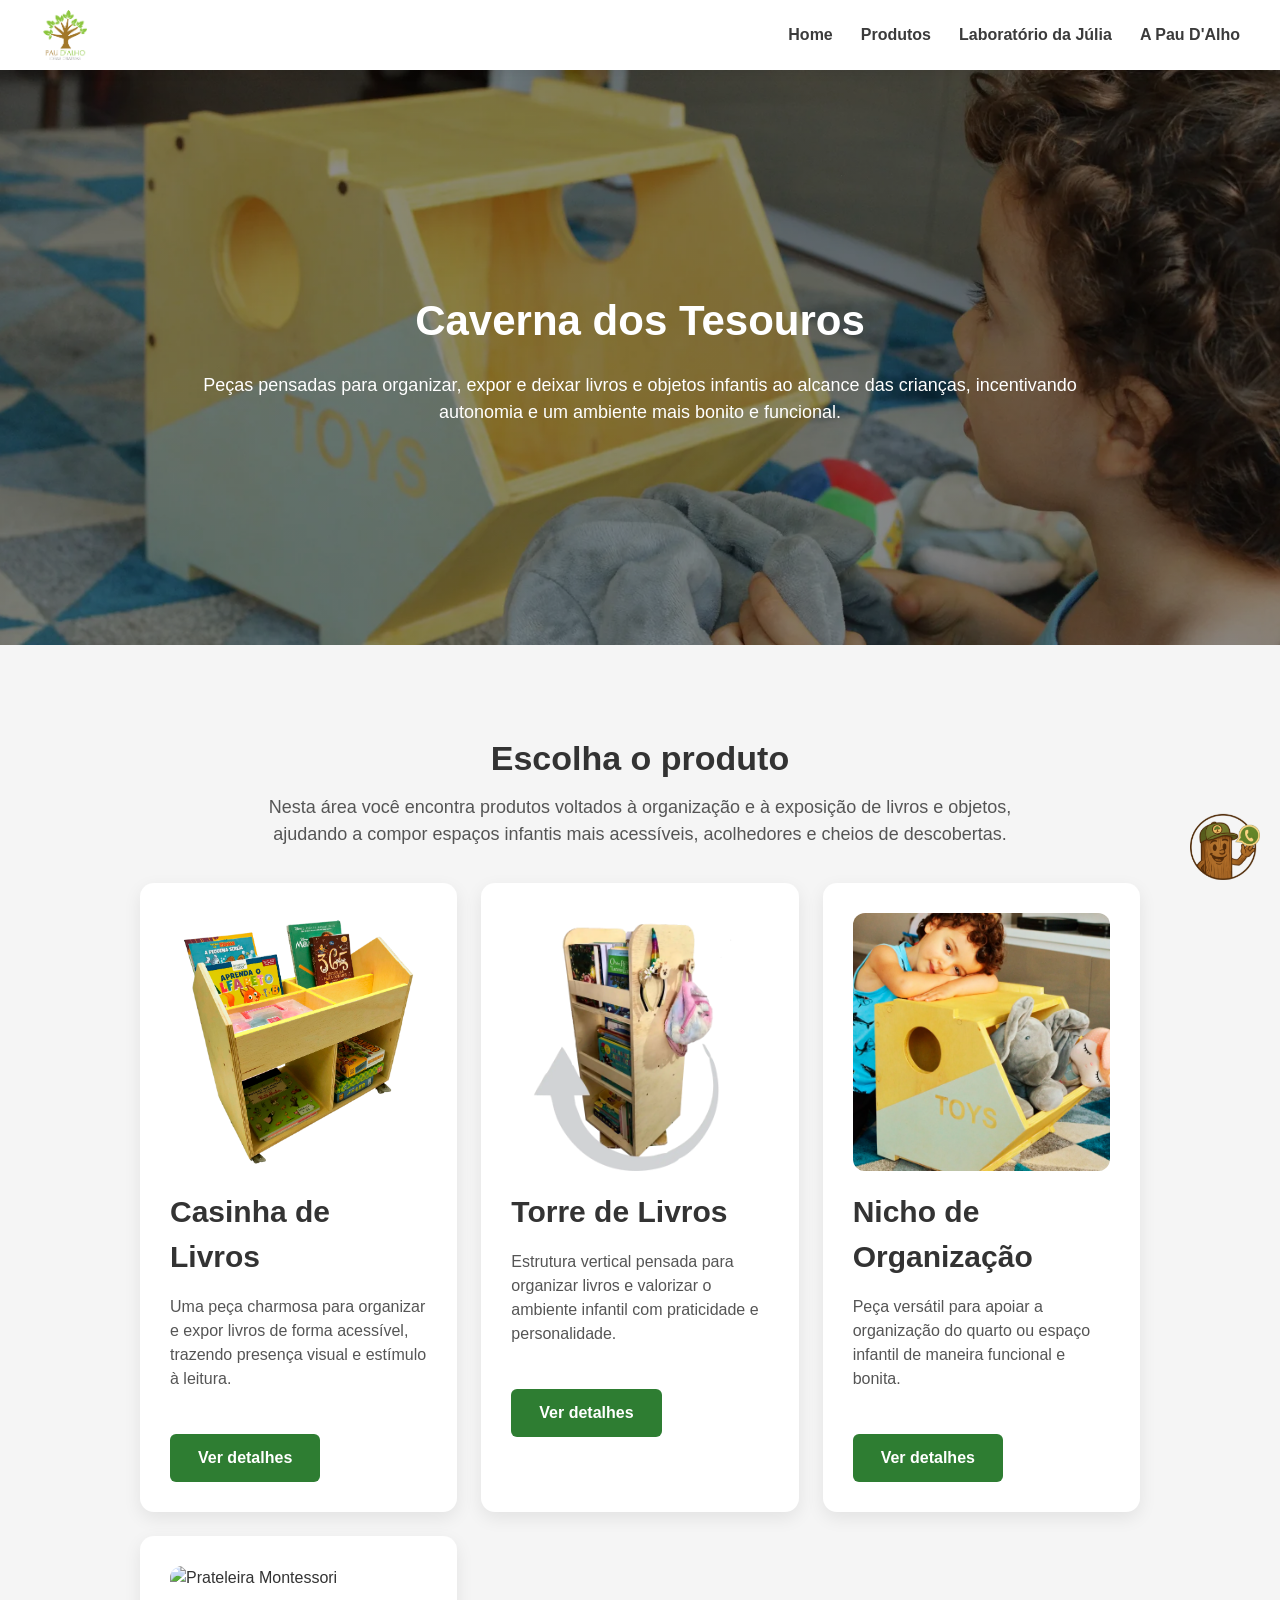
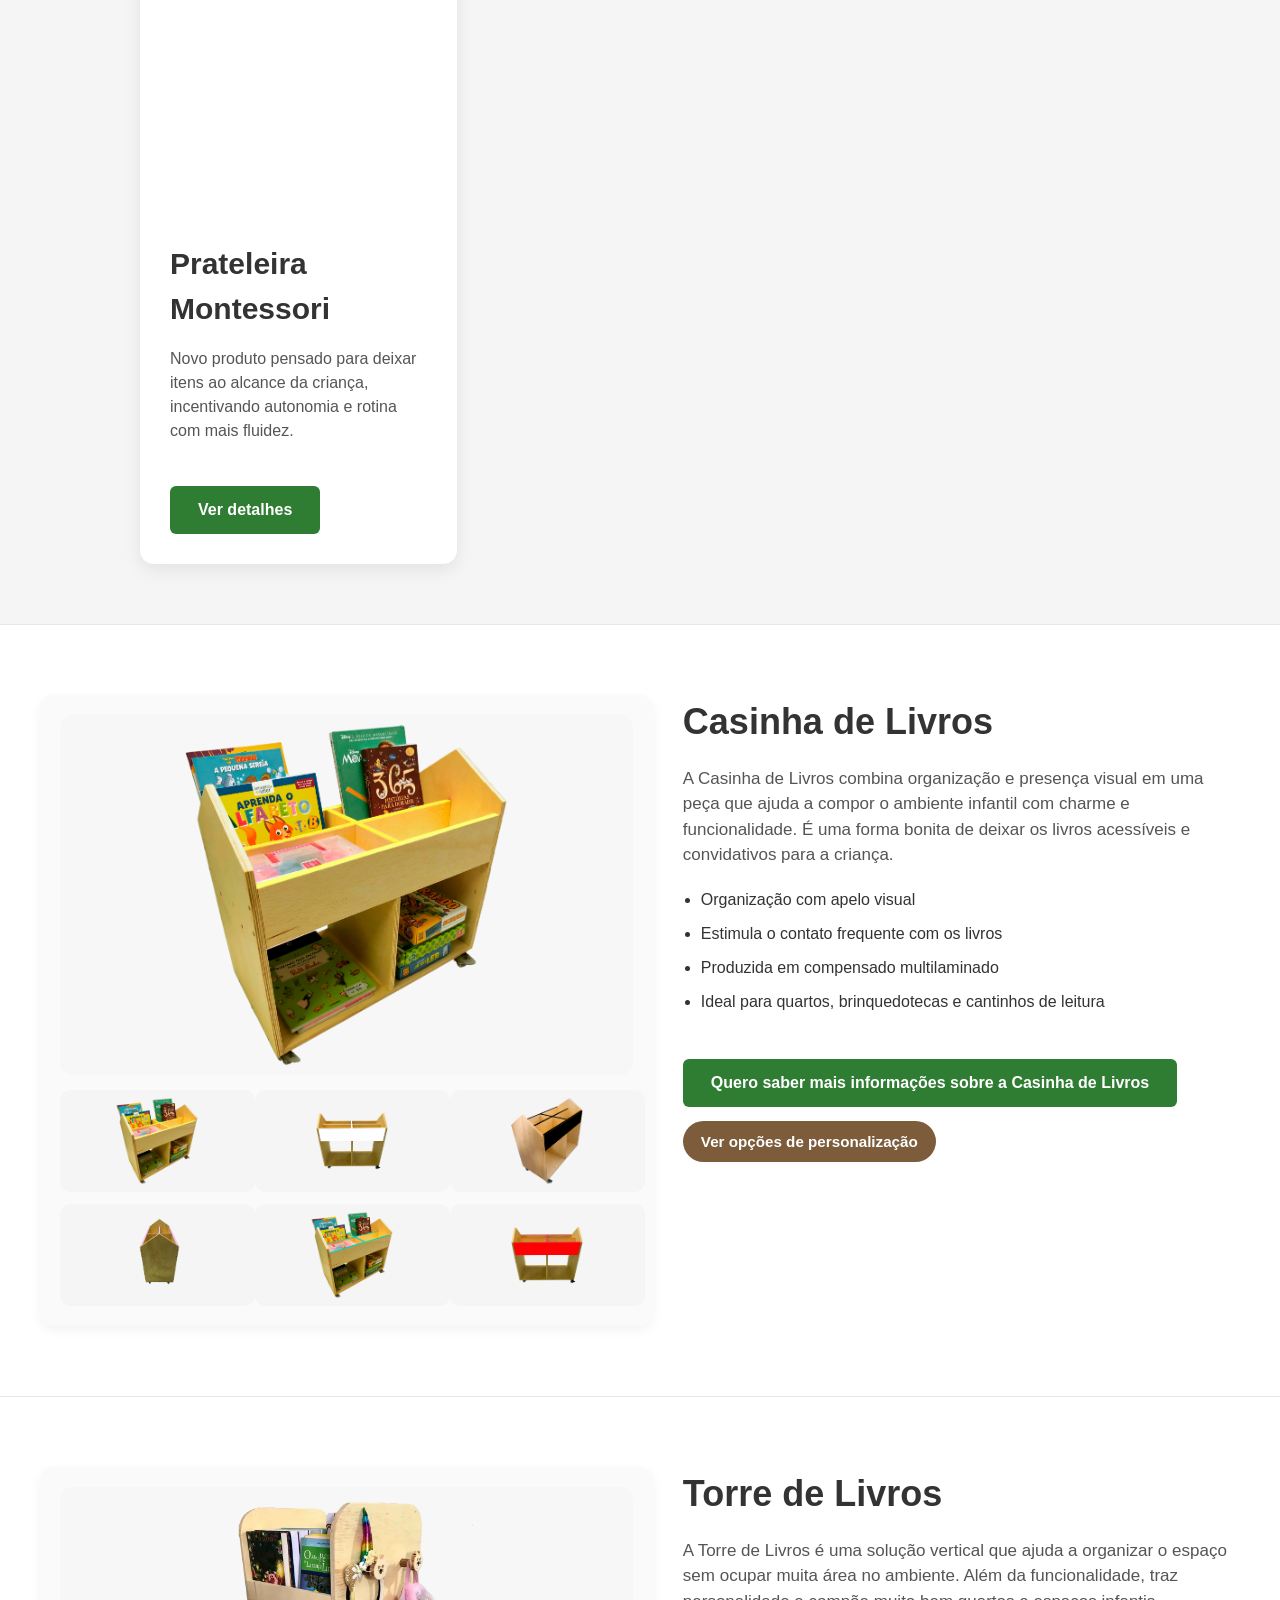
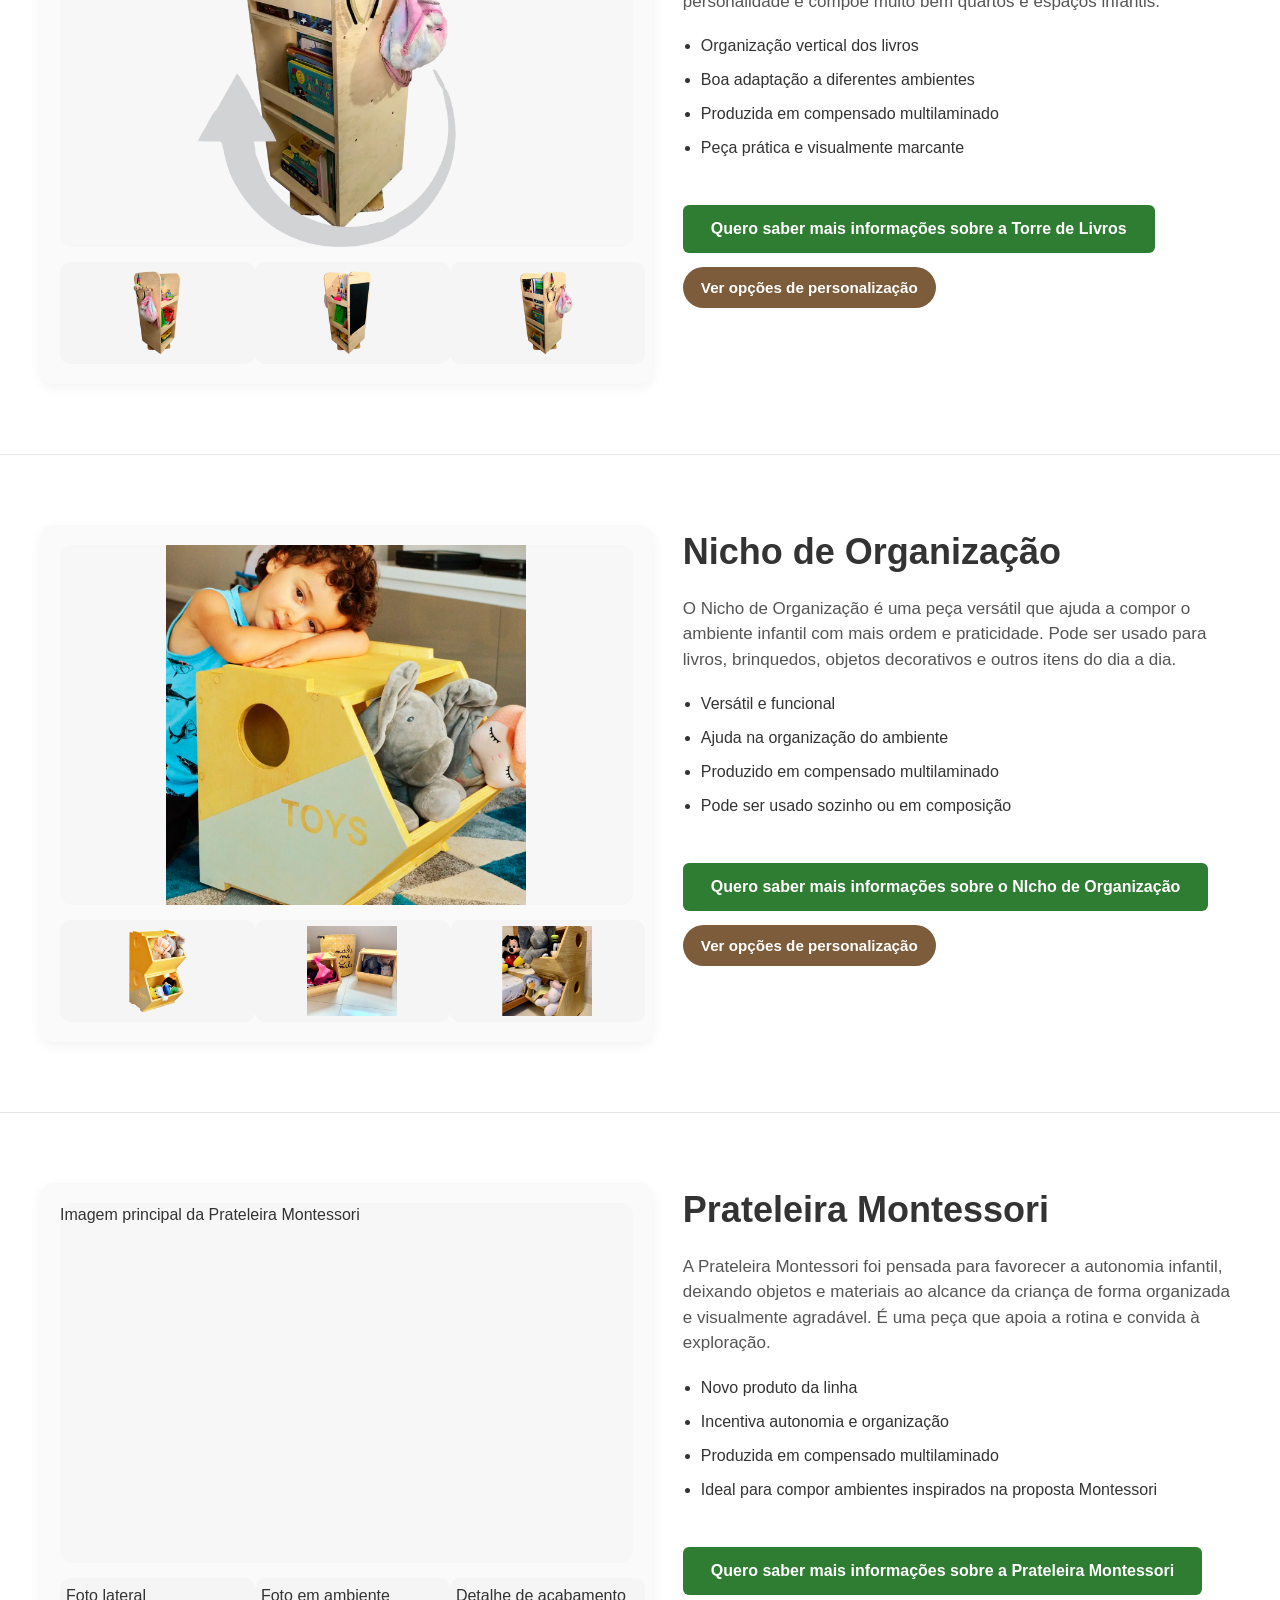
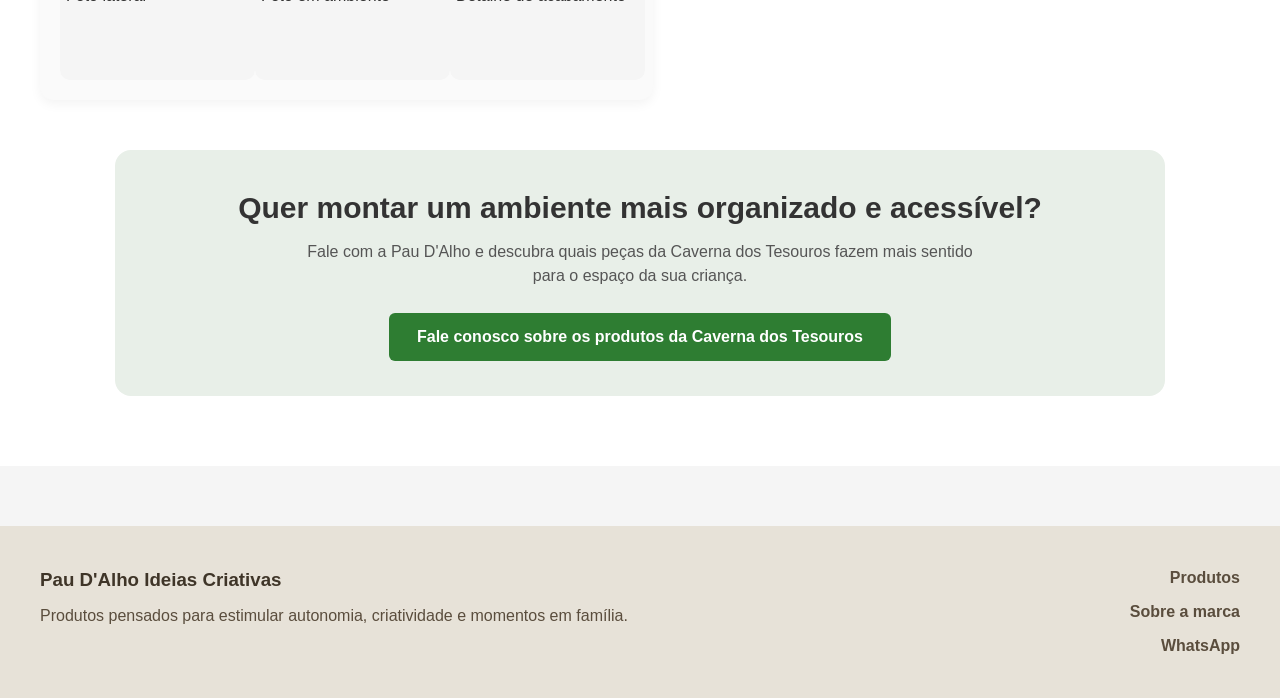
==== commit e9554946: "Update caverna.html" ====
--- a/caverna.html
+++ b/caverna.html
@@ -220,14 +220,14 @@
 
 <img
   class="miniatura"
-  src="assets/images/caverna/torre_livros_det_lousa.webp"
+  src="assets/images/caverna/nicho_organizacao02.webp"
   onclick="trocarImagem('imagem-principal-nicho', 'assets/images/caverna/nicho_organizacao02.webp')"
   alt=""
 >
   
 <img
   class="miniatura"
-  src="assets/images/caverna/torre_livros_det_nichos.webp"
+  src="assets/images/caverna/nicho_organizacao03.webp"
   onclick="trocarImagem('imagem-principal-nicho', 'assets/images/caverna/nicho_organizacao03.webp')"
   alt=""
 >
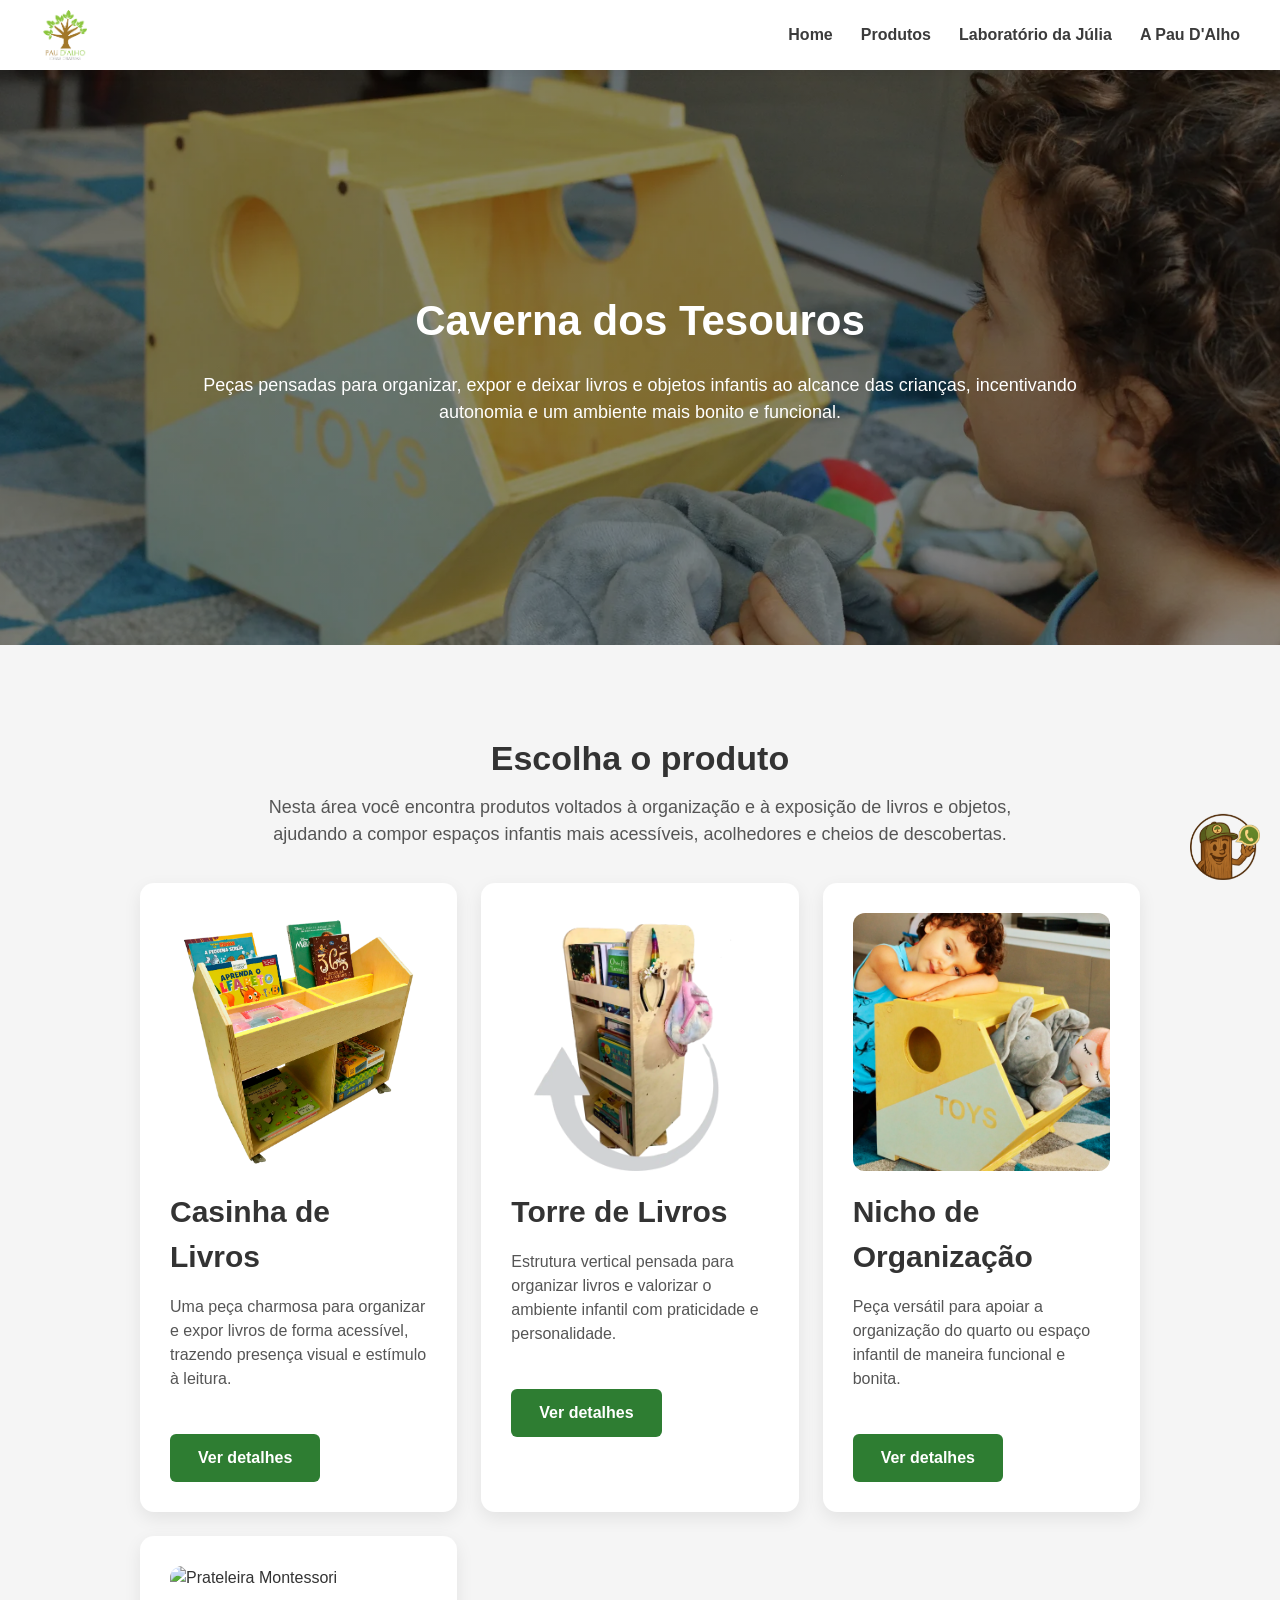
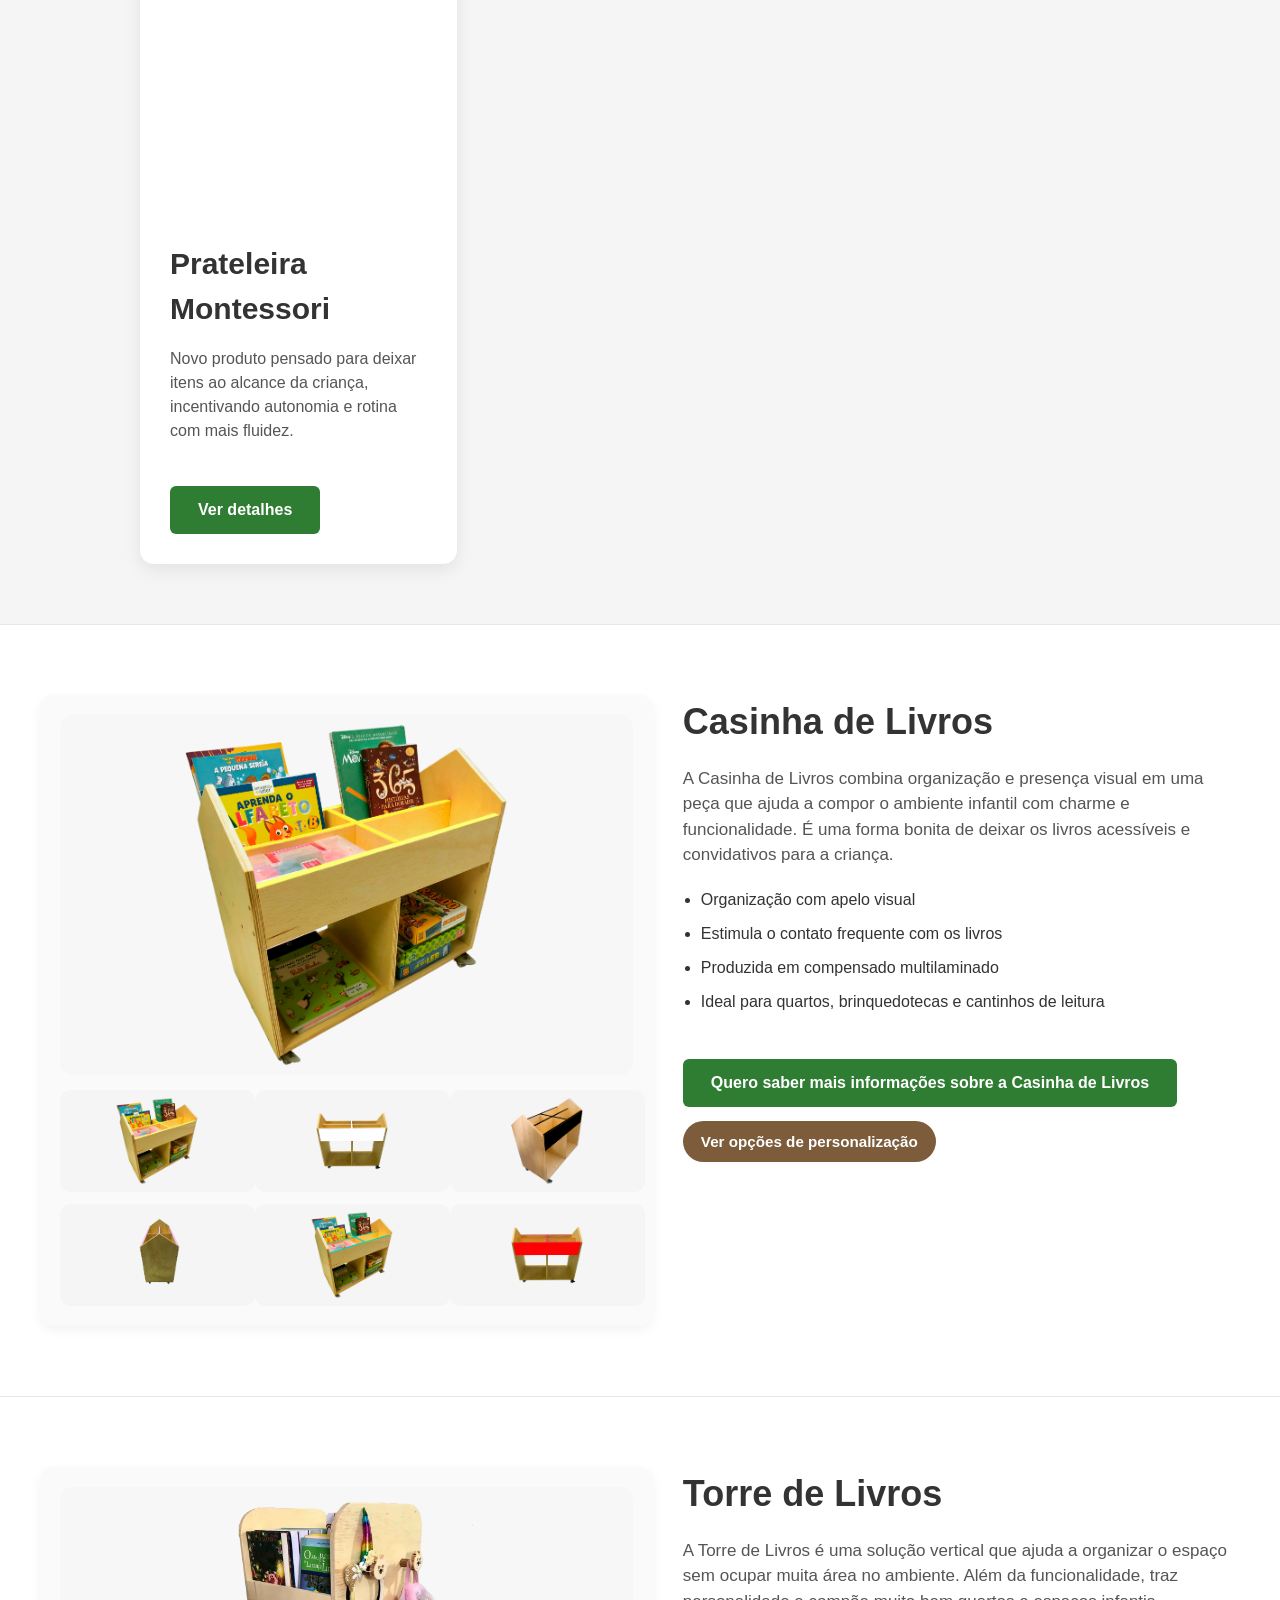
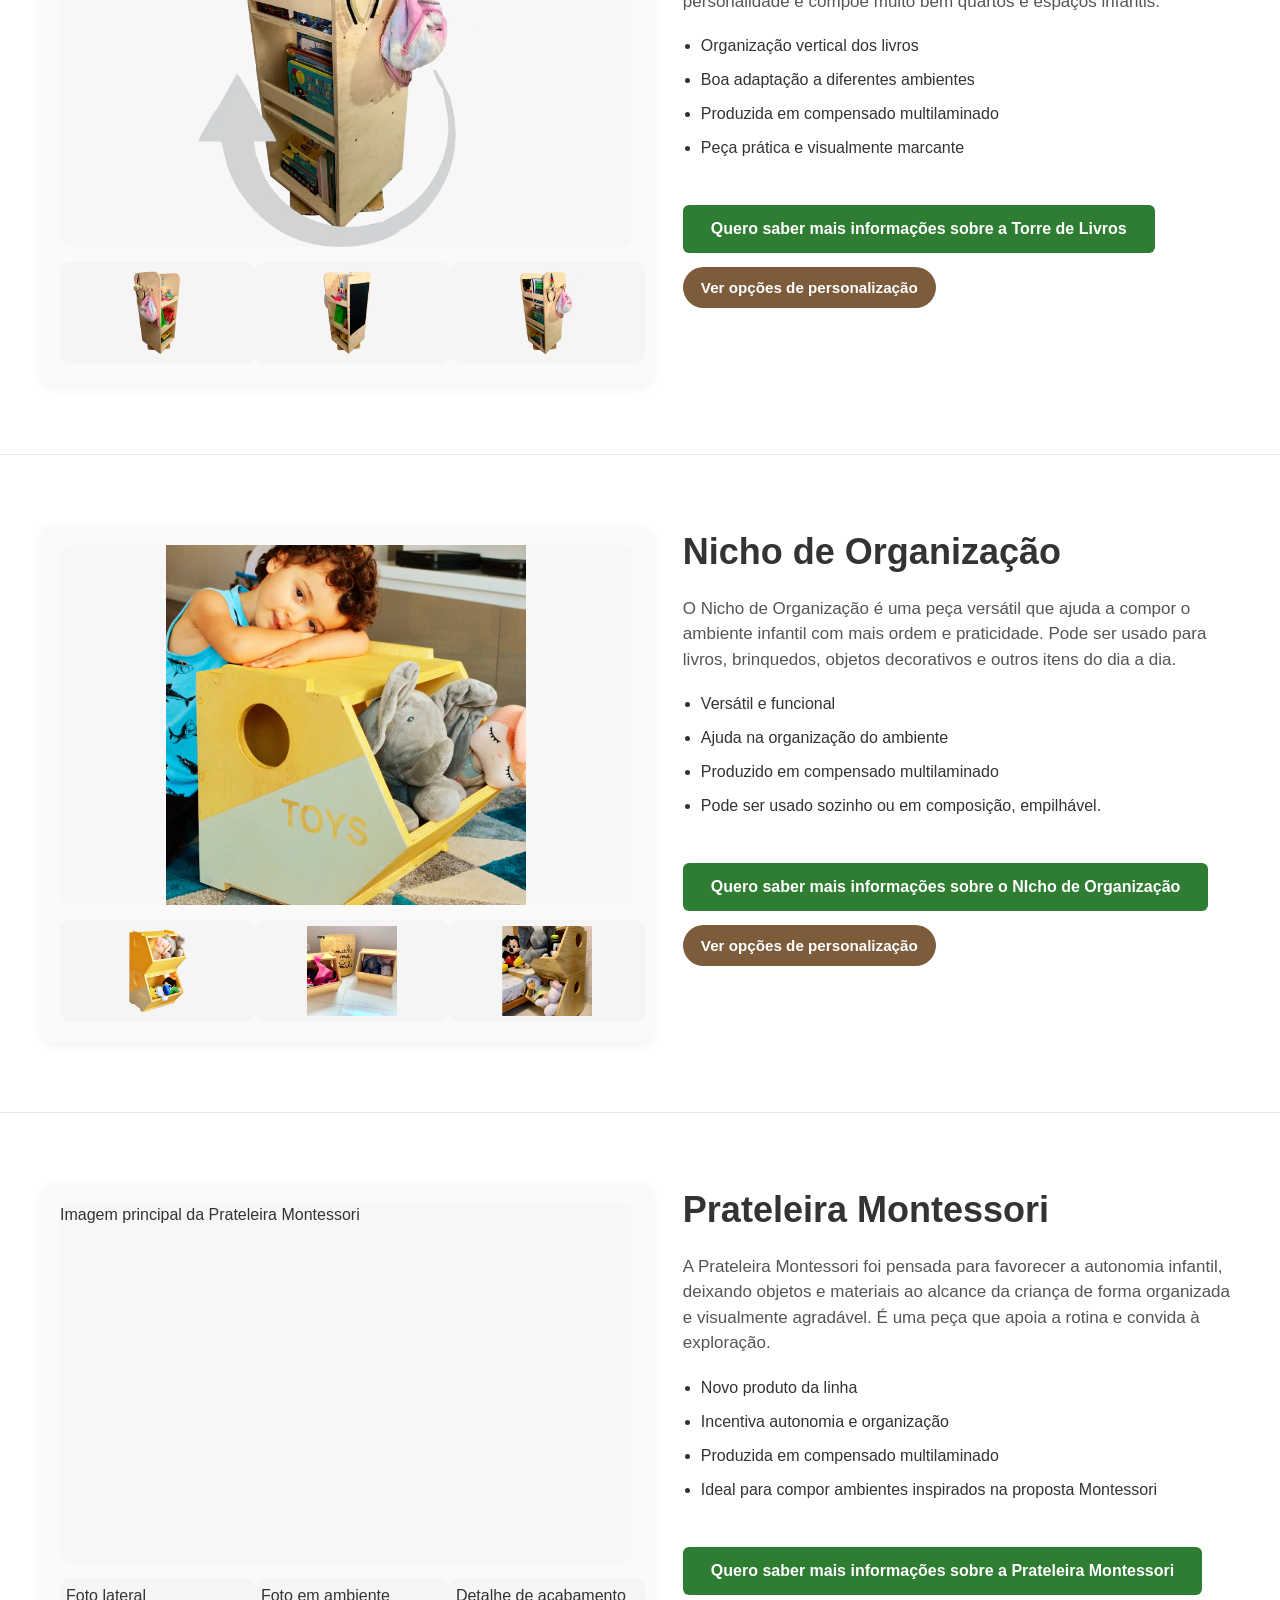
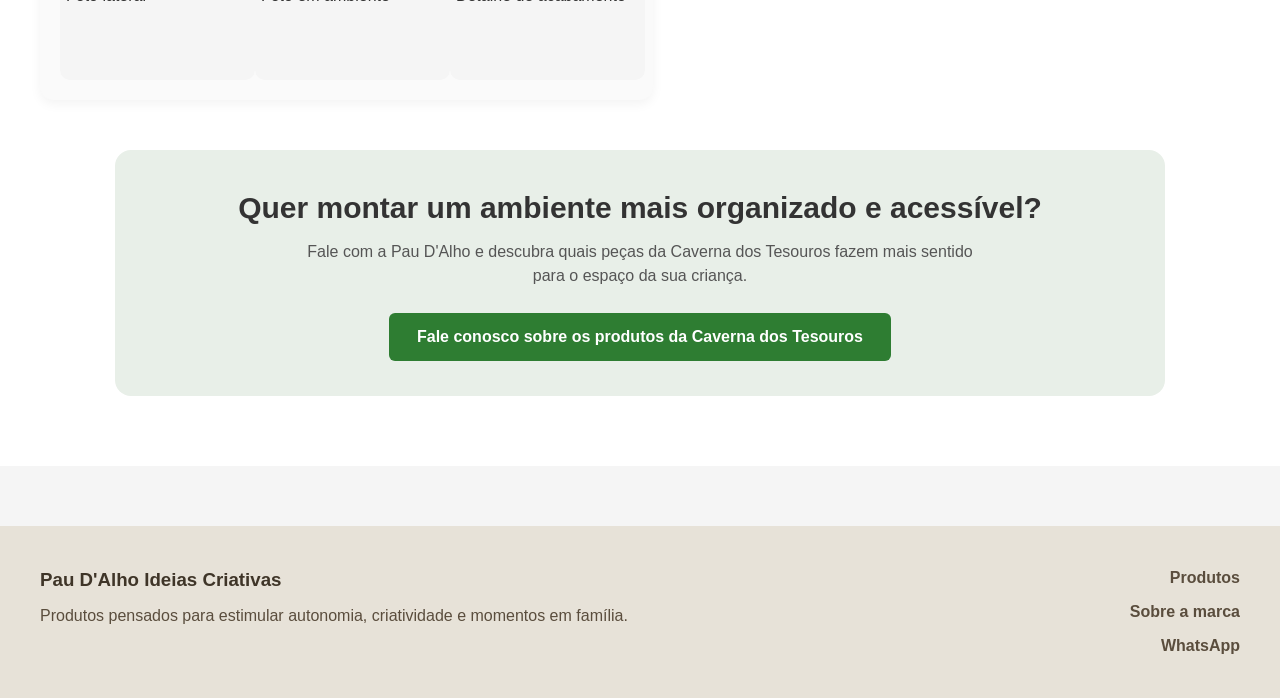
==== commit 1d210294: "Update caverna.html" ====
--- a/caverna.html
+++ b/caverna.html
@@ -242,7 +242,7 @@
 <li>Versátil e funcional</li>
 <li>Ajuda na organização do ambiente</li>
 <li>Produzido em compensado multilaminado</li>
-<li>Pode ser usado sozinho ou em composição</li>
+<li>Pode ser usado sozinho ou em composição, empilhável.</li>
 </ul>
 
 <a class="botao" data-whatsapp="Olá! Quero saber mais informações sobre o Nicho de Organização.">
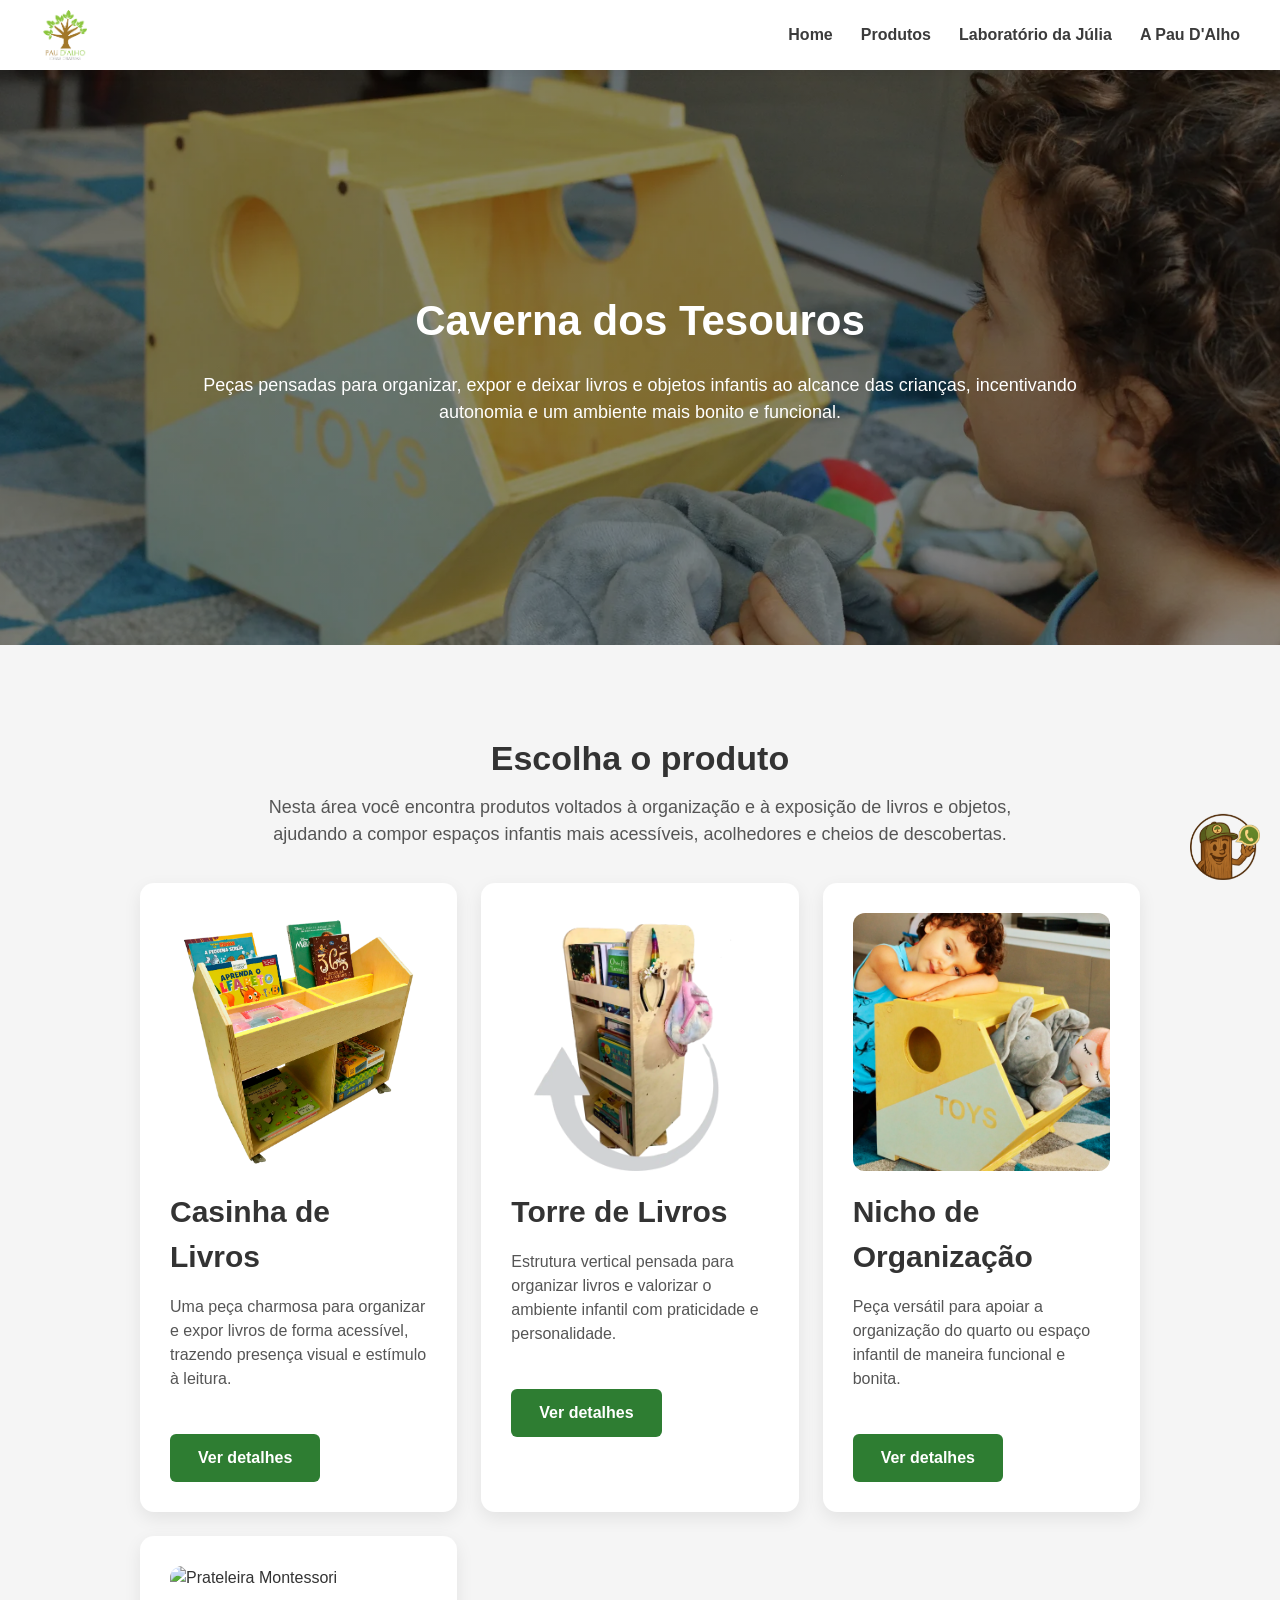
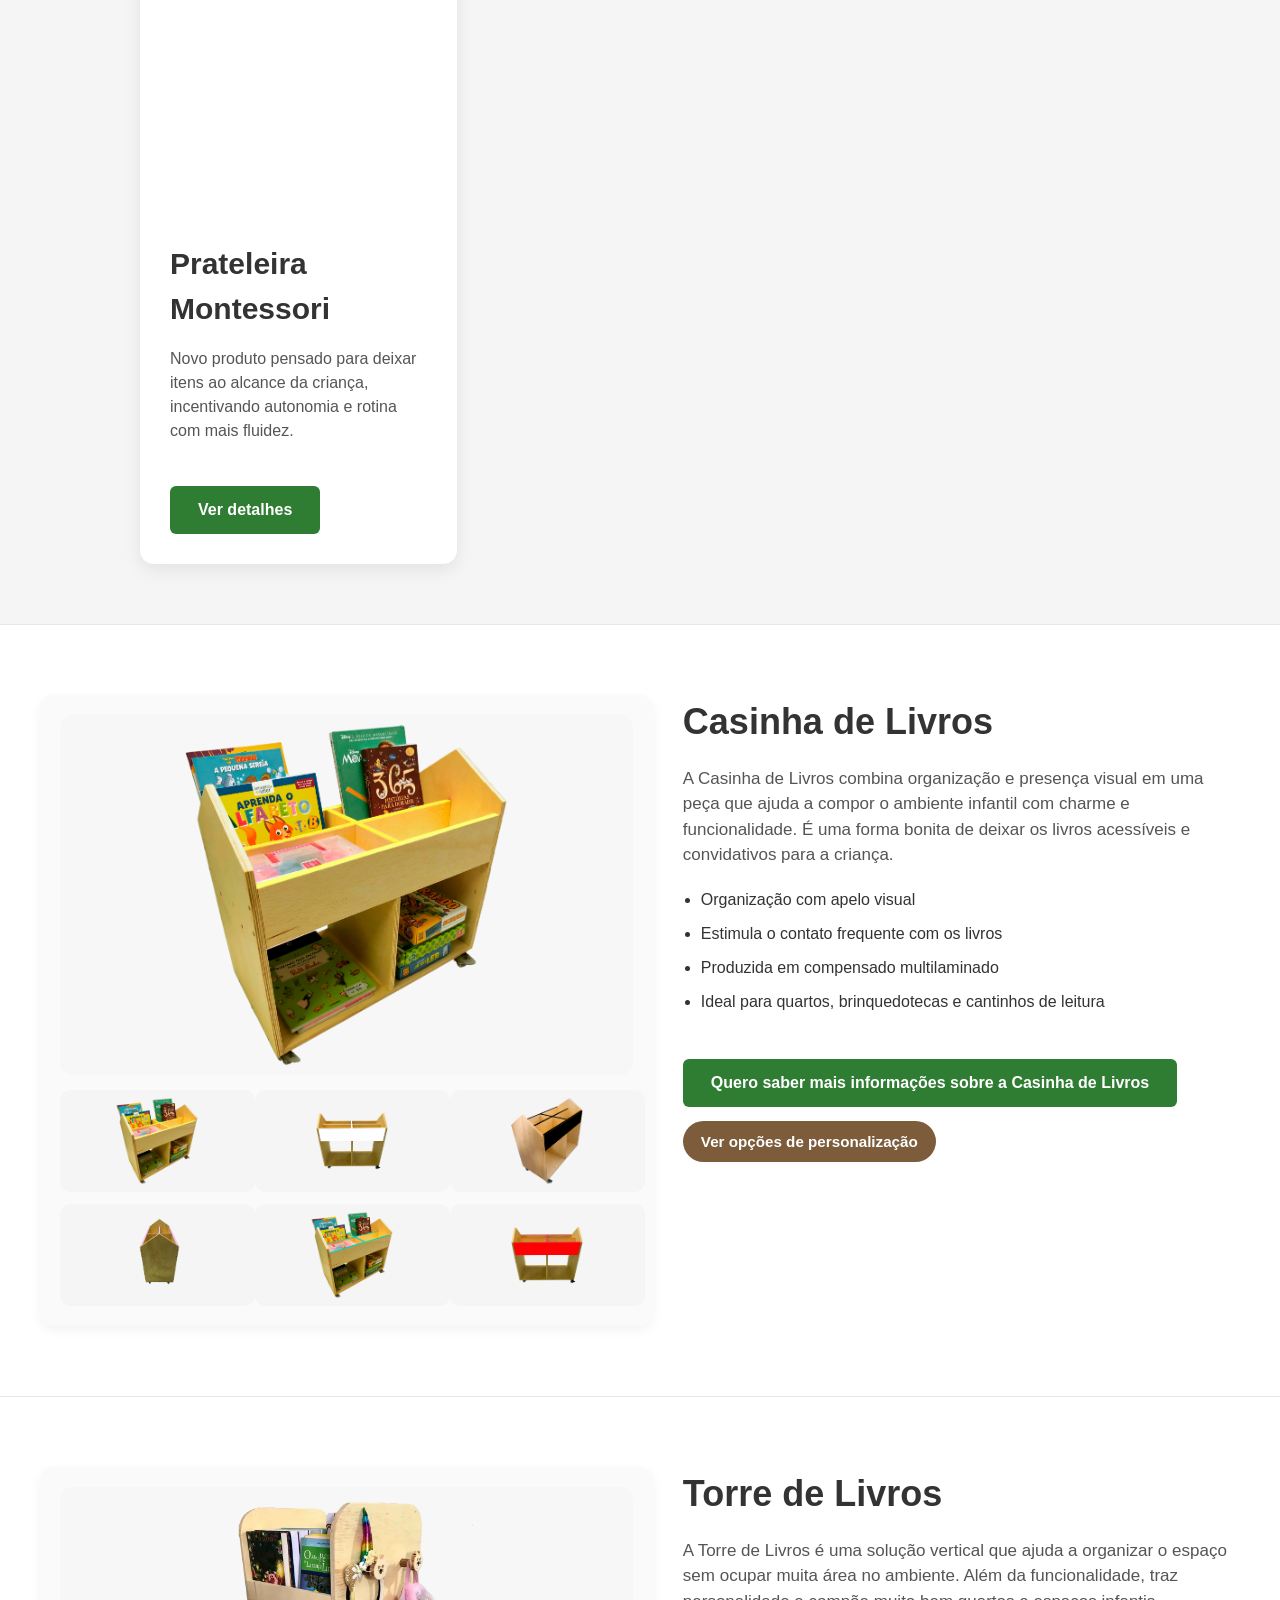
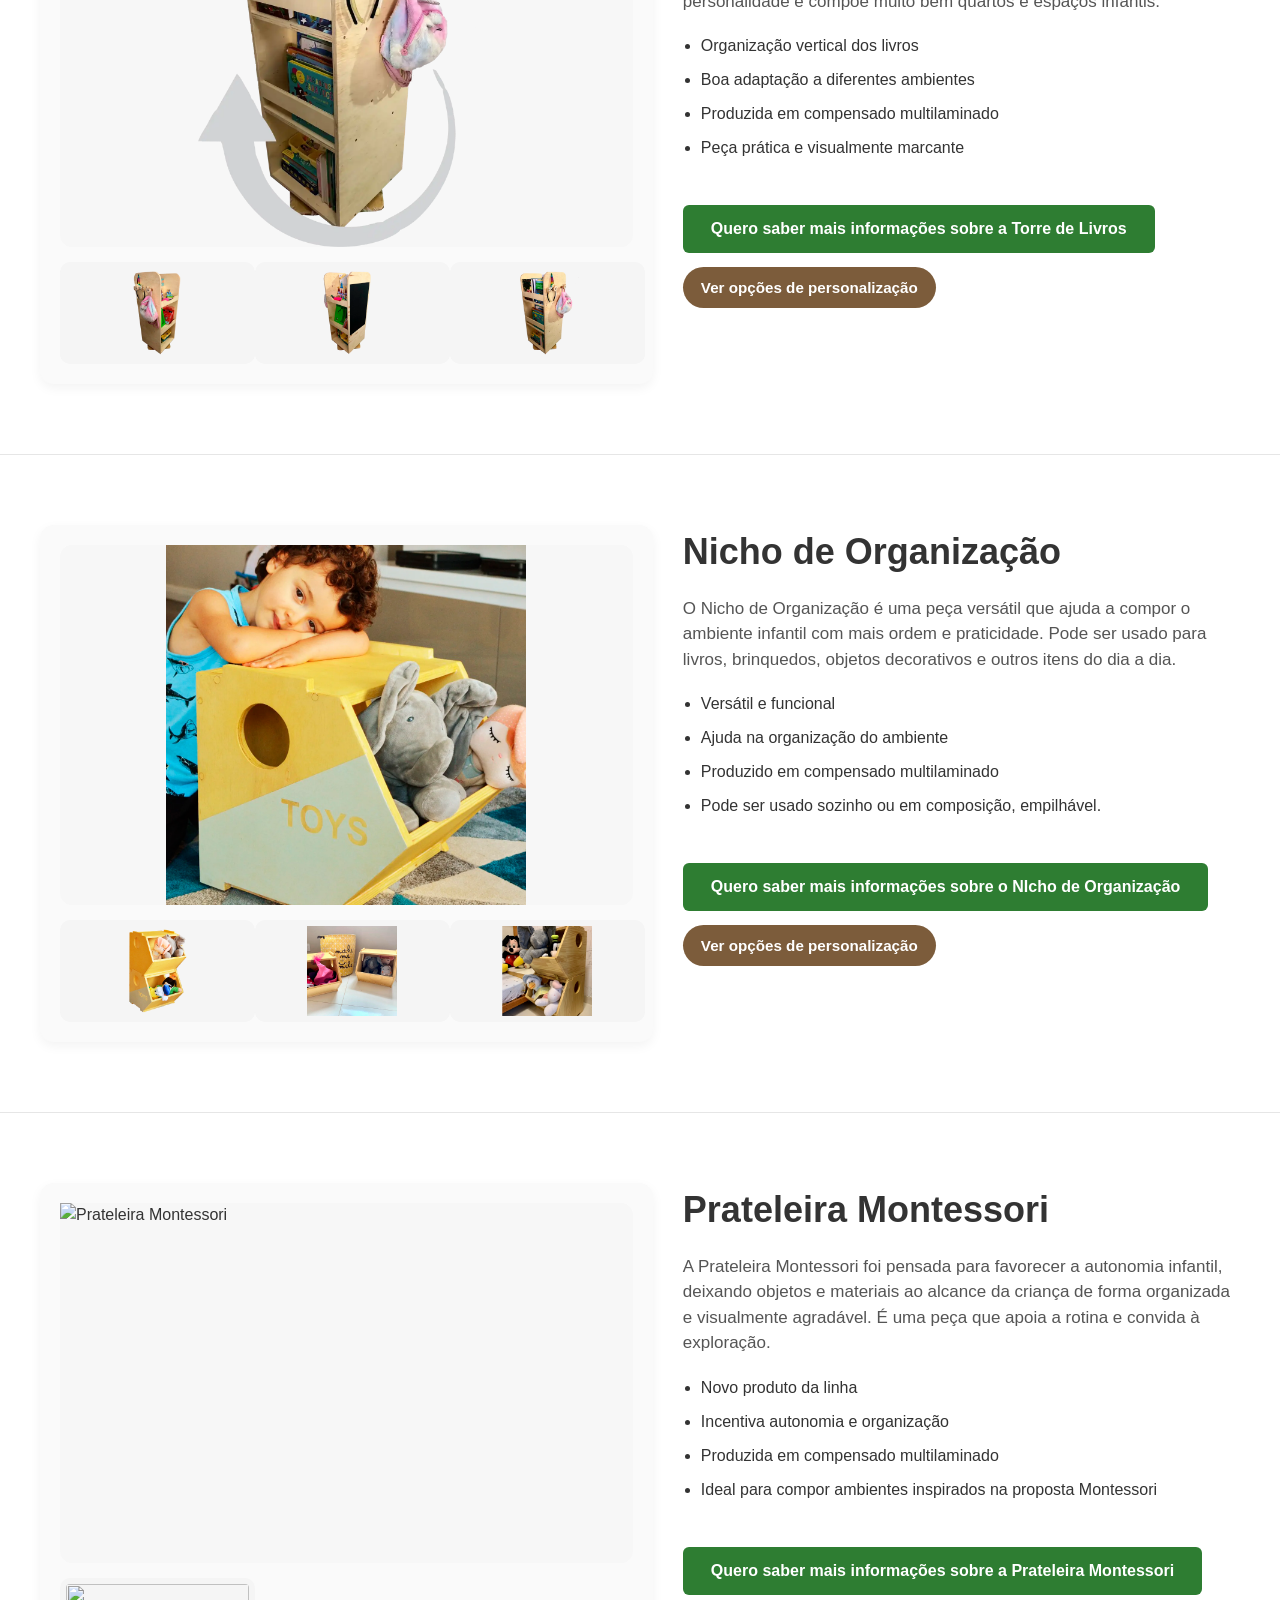
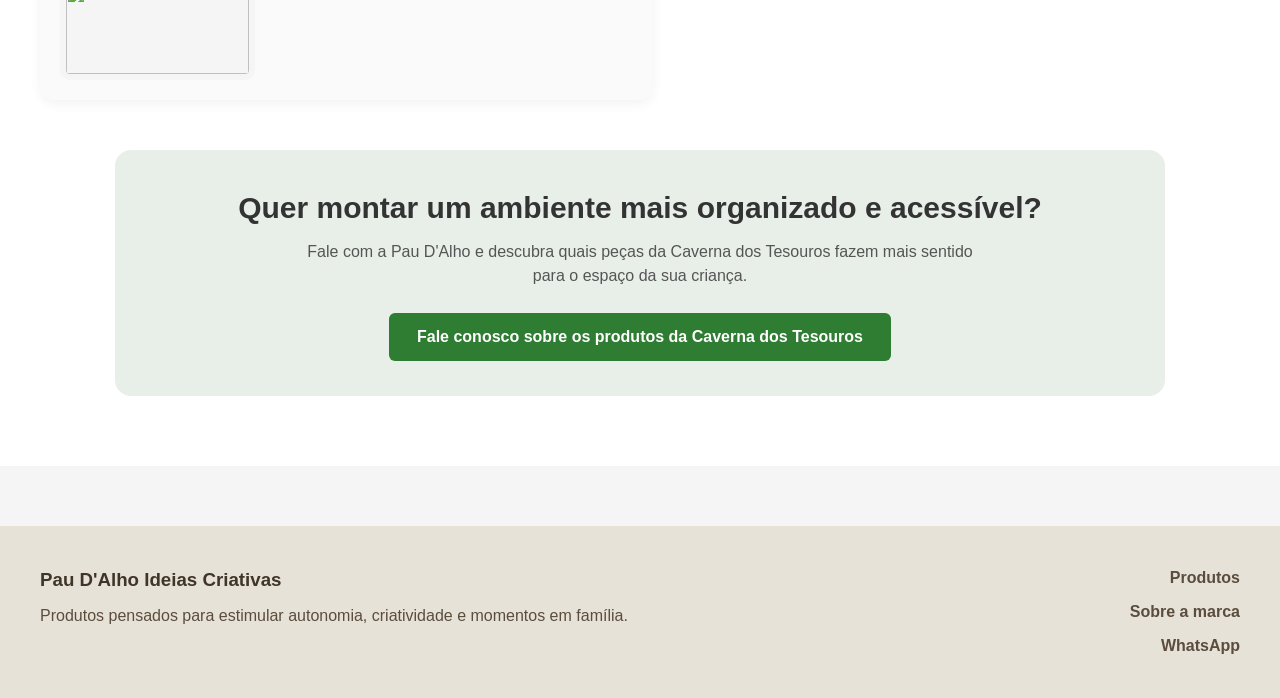
==== commit 51951a73: "Update caverna.html" ====
--- a/caverna.html
+++ b/caverna.html
@@ -265,12 +265,18 @@
 <div class="produto-container">
 
 <div class="galeria">
-<div class="galeria-principal">Imagem principal da Prateleira Montessori</div>
+<div class="galeria-principal"><img
+  id="imagem-principal-prateleira"
+  src="assets/images/caverna/prateleira_montessori.webp"
+  alt="Prateleira Montessori">
+  </div>
 
 <div class="galeria-miniaturas">
-<div class="miniatura">Foto lateral</div>
-<div class="miniatura">Foto em ambiente</div>
-<div class="miniatura">Detalhe de acabamento</div>
+<img
+  class="miniatura"
+  src="assets/images/caverna/prateleira_montessori01.webp"
+  onclick="trocarImagem('imagem-principal-prateleira', 'assets/images/caverna/prateleira_montessori01.webp')"
+  alt="">  
 </div>
 </div>
 
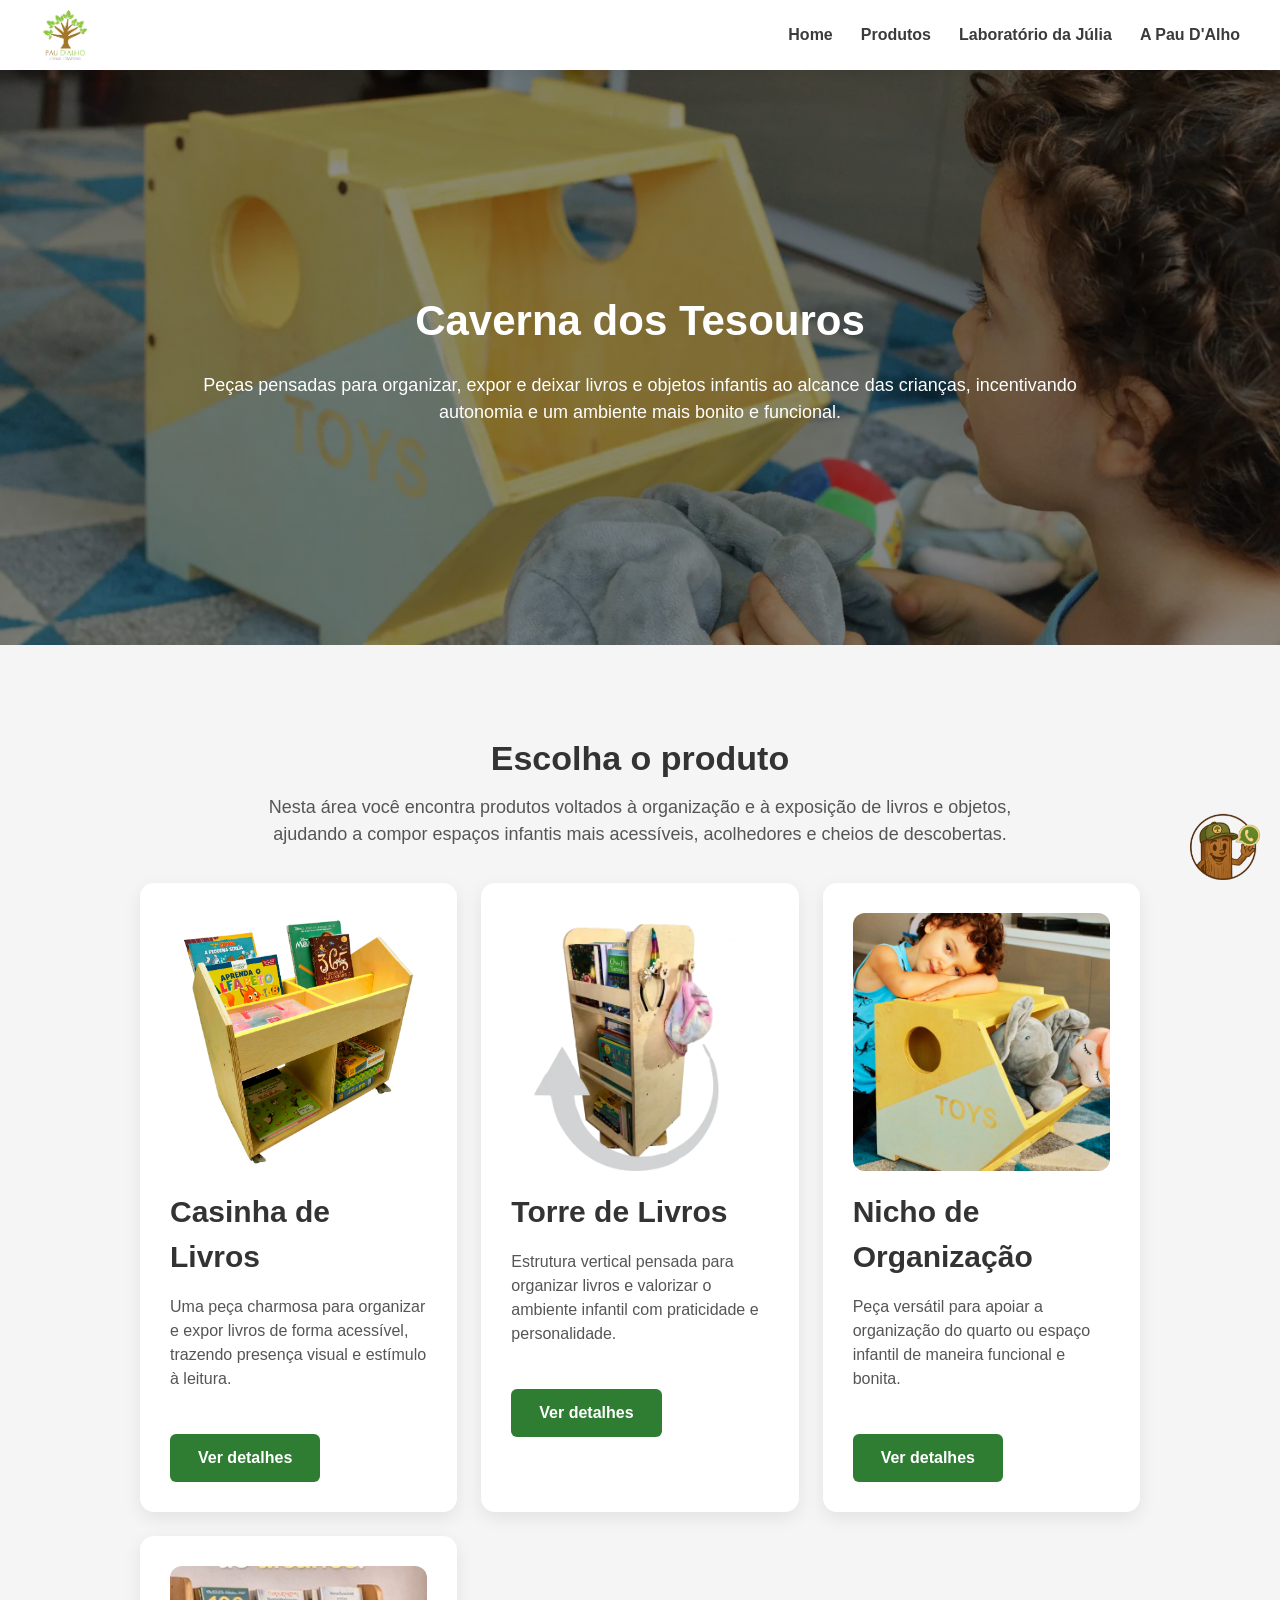
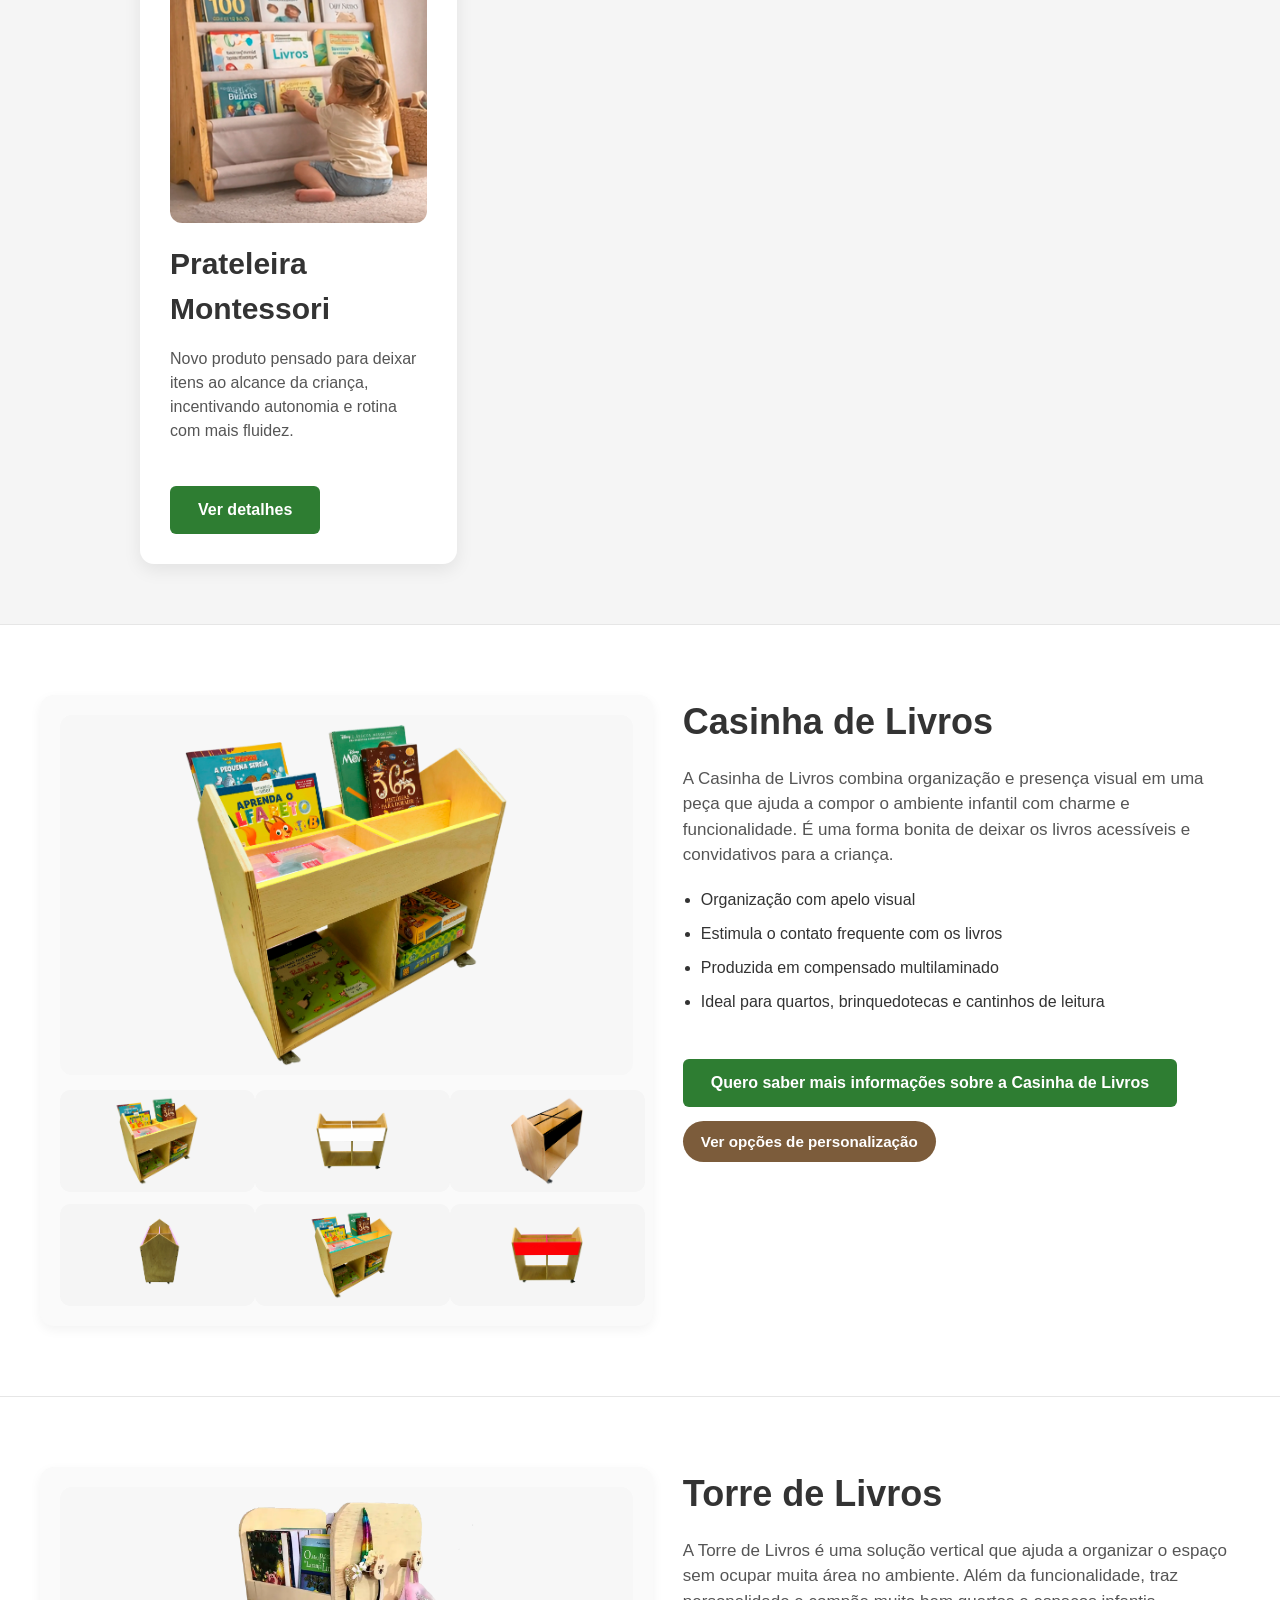
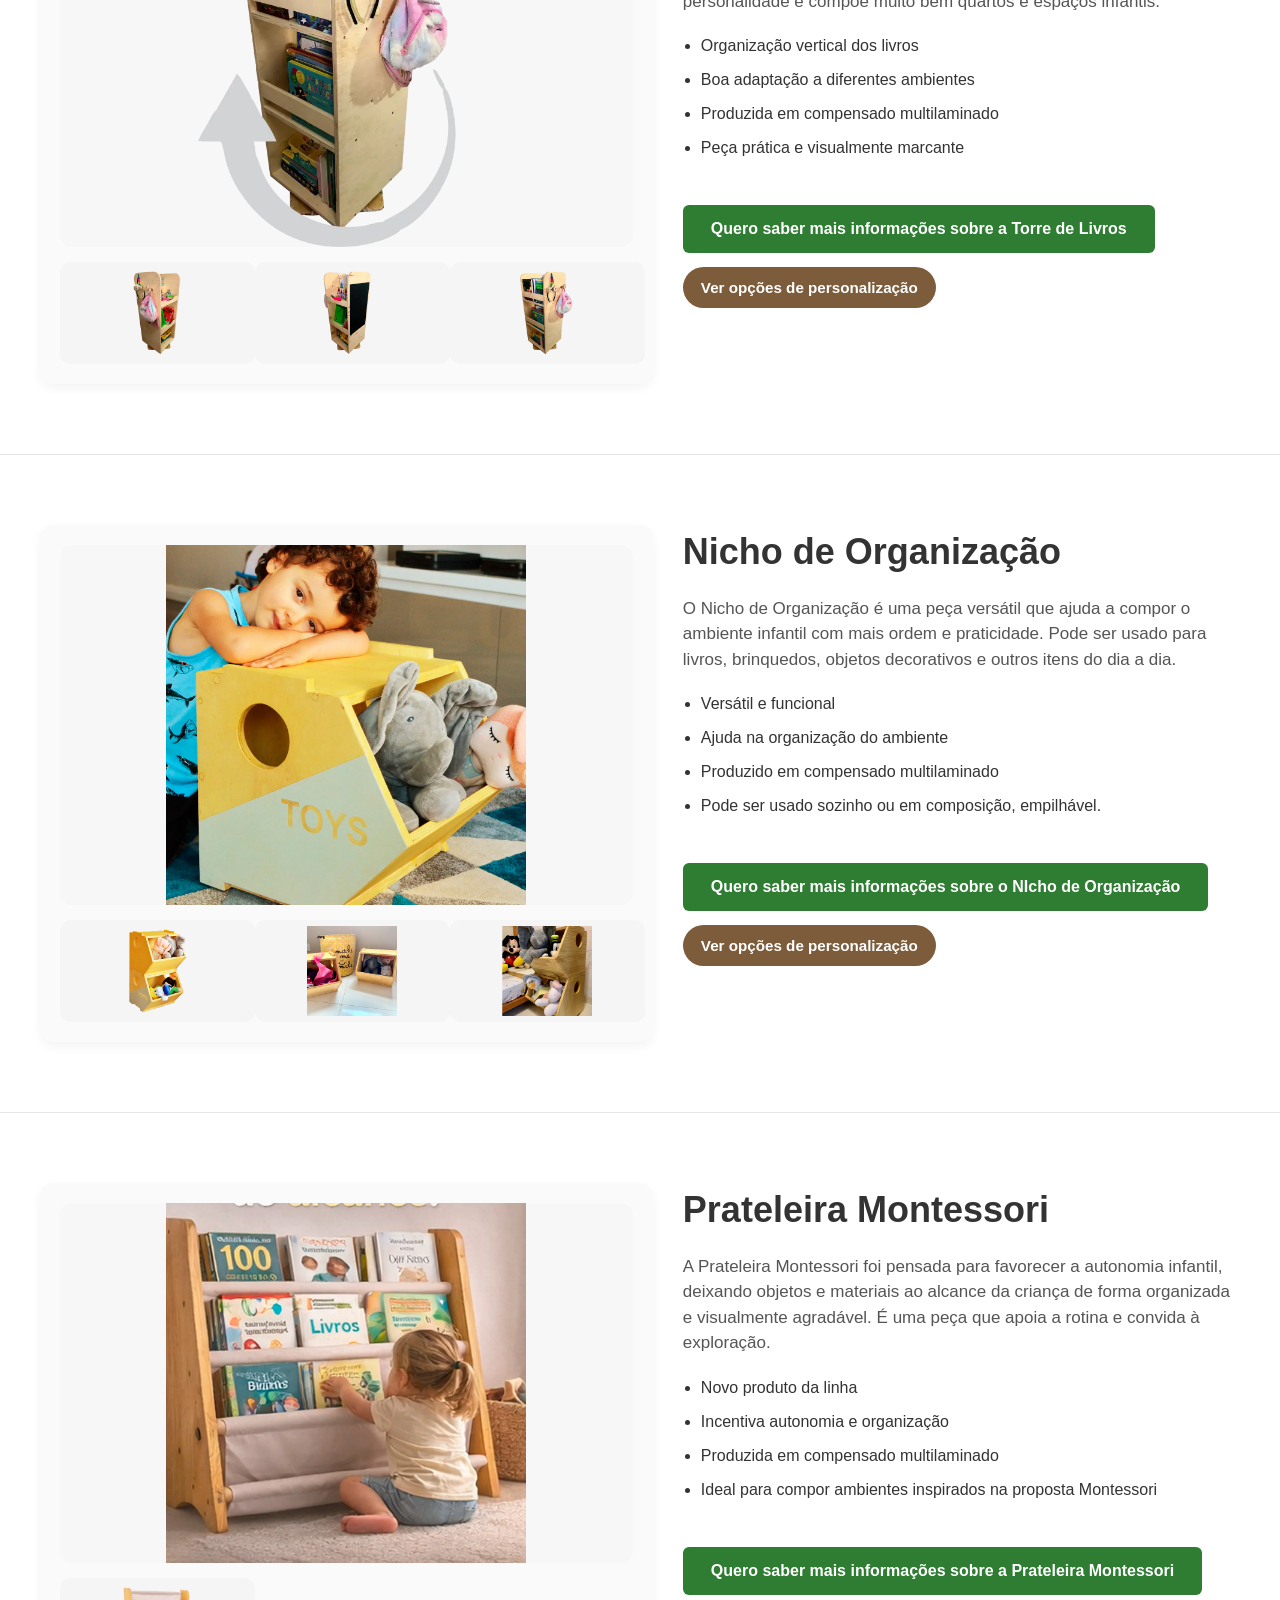
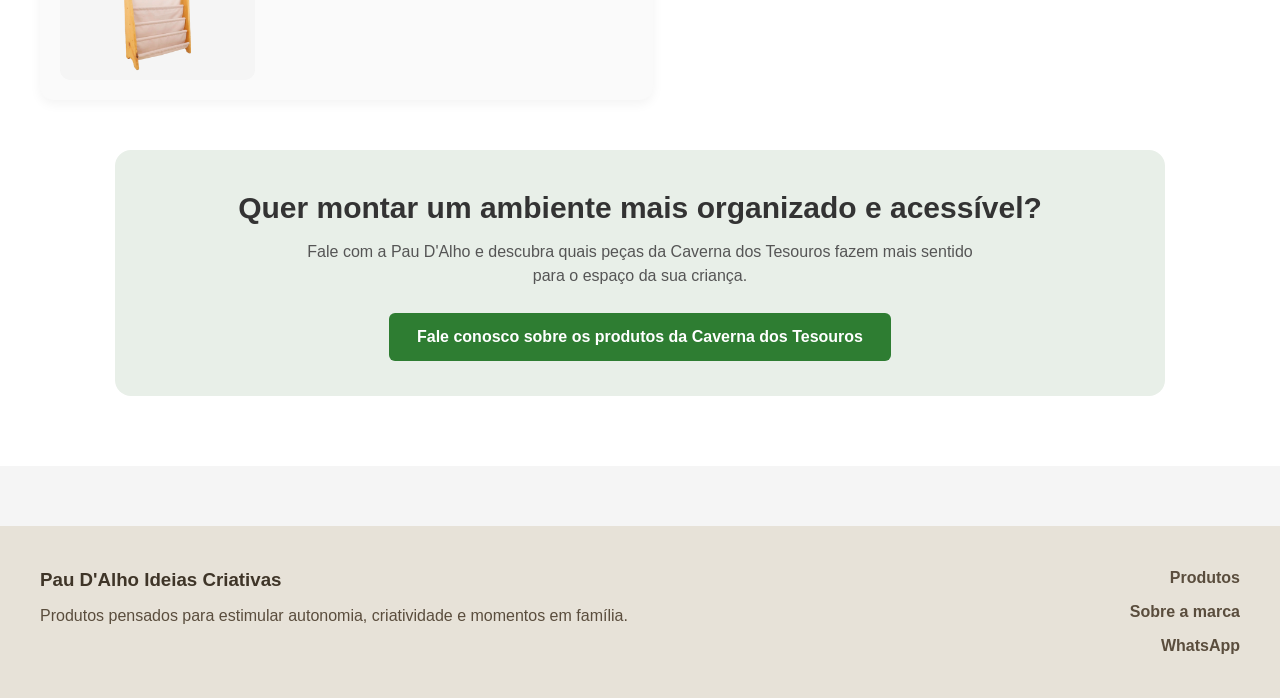
==== commit d077eccc: "Update caverna.html" ====
--- a/caverna.html
+++ b/caverna.html
@@ -2,6 +2,15 @@
 <html lang="pt-BR">
 
 <head>
+  <!-- Google tag (gtag.js) -->
+<script async src="https://www.googletagmanager.com/gtag/js?id=G-27103VVZHZ"></script>
+<script>
+  window.dataLayer = window.dataLayer || [];
+  function gtag(){dataLayer.push(arguments);}
+  gtag('js', new Date());
+
+  gtag('config', 'G-27103VVZHZ');
+</script>
 <meta charset= "UTF-8">
 <meta name="viewport" content="width=device-width, initial-scale=1.0">
 <title>Caverna dos Tesouros | Pau D'Alho</title>
--- a/assets/css/style.css
+++ b/assets/css/style.css
@@ -406,6 +406,18 @@
   display: block;
   margin: 0 auto 18px auto;
 }
+.modelo-imagem{
+  width:100%;
+  height:260px;
+  margin-bottom:20px;
+}
+
+.modelo-imagem img{
+  width:100%;
+  height:100%;
+  object-fit:contain;
+  display:block;
+}
 /* novos cards adicionados */
 .card-area {
   padding: 18px;
